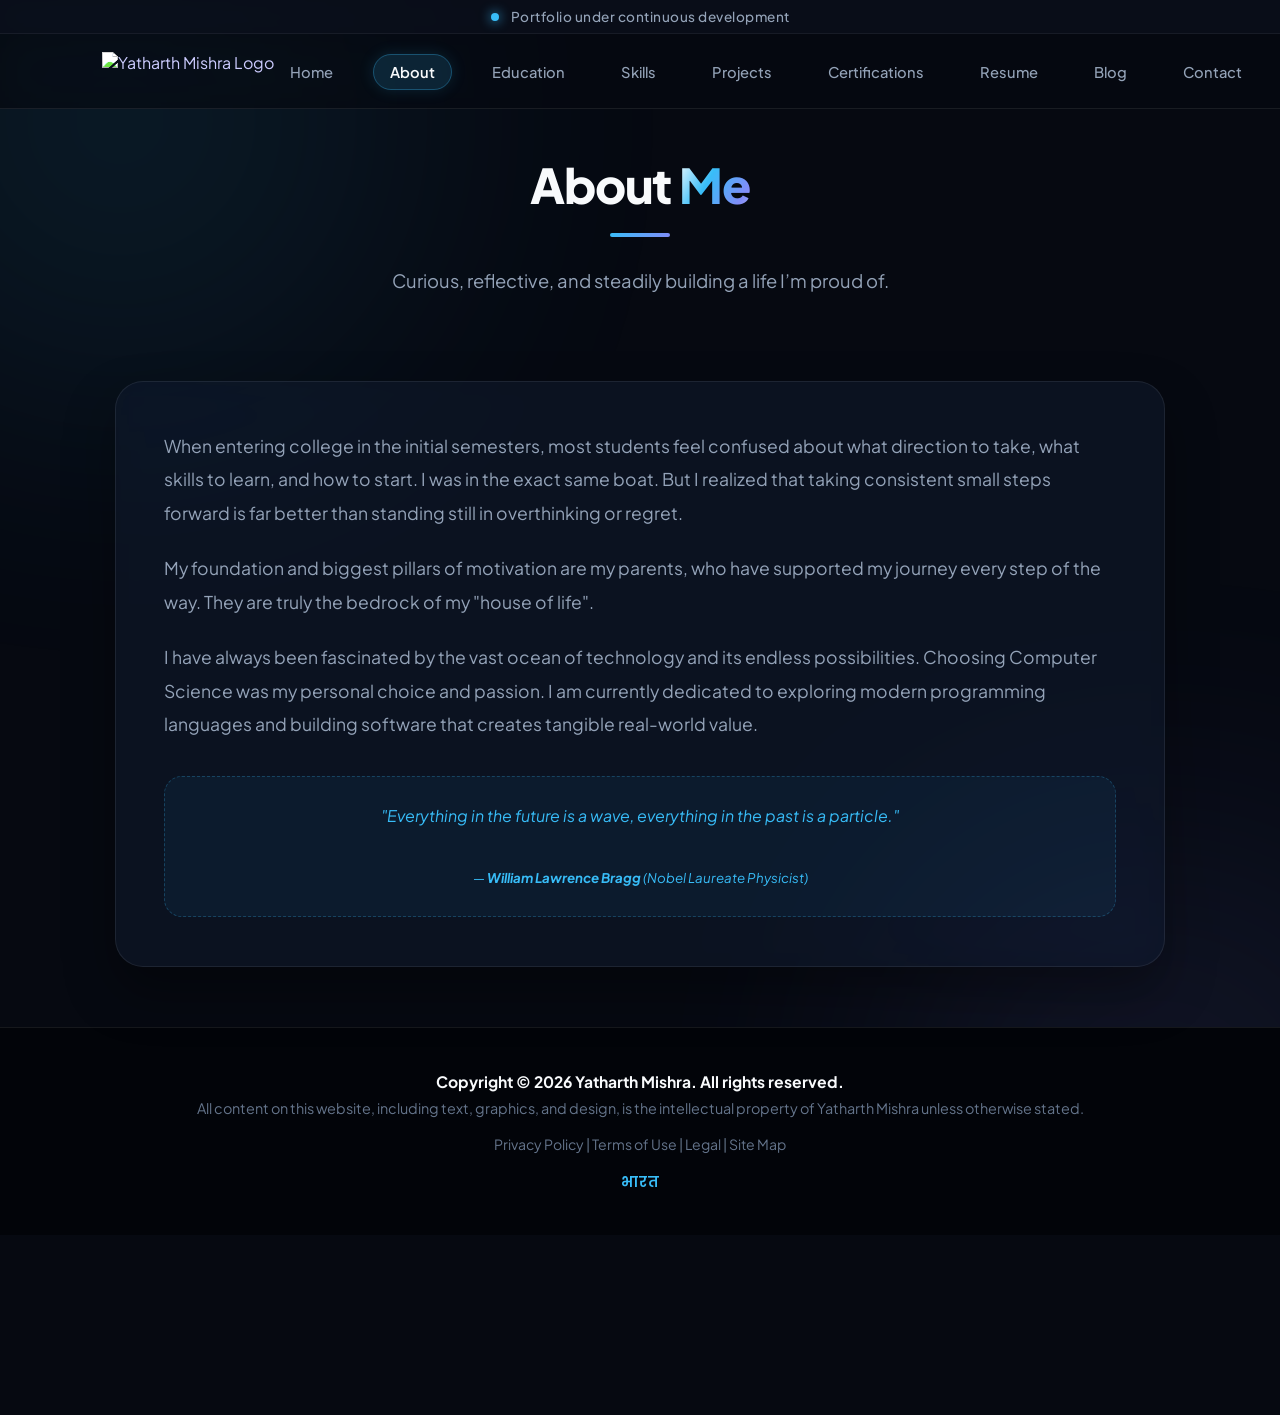
==== about.html @ 7e3f0c20 "Add certifications, resume PDF viewer, and blog pages; configure .gitignore for private files" ====
<!DOCTYPE html>
<html lang="en">

<head>
  <meta charset="UTF-8">
  <meta name="viewport" content="width=device-width, initial-scale=1.0">
  <title>Yatharth Mishra | About</title>
  <link rel="stylesheet" href="https://cdnjs.cloudflare.com/ajax/libs/font-awesome/6.7.2/css/all.min.css">
  <link rel="stylesheet" href="css/style.css">
  <script src="js/script.js" defer></script>
</head>

<body class="skills-page">

  <div class="marquee">
    <div class="marquee-content">
      <span class="pulse-dot"></span>
      <span>Portfolio under continuous development</span>
    </div>
  </div>

  <nav class="navbar">
    <a href="index.html" class="brand">
      <div class="logo">
        <img src="images/logobgless.png" alt="Yatharth Mishra Logo">
      </div>
    </a>

    <button class="nav-toggle" aria-label="Toggle navigation menu">
      <span></span>
      <span></span>
      <span></span>
    </button>

    <ul class="nav-links">
      <li><a href="index.html">Home</a></li>
      <li><a href="about.html">About</a></li>
      <li><a href="education.html">Education</a></li>
      <li><a href="skills.html">Skills</a></li>
      <li><a href="projects.html">Projects</a></li>
      <li><a href="certifications.html">Certifications</a></li>
      <li><a href="resume.html">Resume</a></li>
      <li><a href="blog.html">Blog</a></li>
      <li><a href="contact.html">Contact</a></li>
    </ul>
  </nav>

  <h1 class="skills-heading">About <span>Me</span></h1>
  <h2>Curious, reflective, and steadily building a life I’m proud of.</h2>

  <section class="about-section reveal">
    <div class="about-text">
      <p>
        When entering college in the initial semesters, most students feel confused about what direction to take, what
        skills to learn, and how to start.
        I was in the exact same boat. But I realized that taking consistent small steps forward is far better than
        standing still in overthinking or regret.
      </p>

      <p>
        My foundation and biggest pillars of motivation are my parents, who have supported my journey every step of the
        way.
        They are truly the bedrock of my "house of life".
      </p>

      <p>
        I have always been fascinated by the vast ocean of technology and its endless possibilities.
        Choosing Computer Science was my personal choice and passion. I am currently dedicated to exploring modern
        programming languages and building software that creates tangible real-world value.
      </p>
    </div>

    <div class="quote reveal delay-1">
      <p>
        "Everything in the future is a wave, everything in the past is a particle."
      </p>
      <br>
      <small>&mdash; <b>William Lawrence Bragg</b> (Nobel Laureate Physicist)</small>
    </div>
  </section>

  <footer class="footer">
    <p id="cprt"><b>Copyright © 2026 Yatharth Mishra. All rights reserved.</b></p>
    <p>All content on this website, including text, graphics, and design, is the intellectual property of Yatharth
      Mishra unless otherwise stated.</p>
    <p id="fts">Privacy Policy | Terms of Use | Legal | Site Map</p>
    <p id="ind">भारत</p>
  </footer>

</body>

</html>
---- css/style.css ----
@import url('https://fonts.googleapis.com/css2?family=JetBrains+Mono:wght@400;500;600;700&family=Plus+Jakarta+Sans:wght@300;400;500;600;700;800&family=Poppins:wght@300;400;500;600;700&display=swap');

:root {
    --bg-dark: #060911;
    --bg-card: rgba(15, 23, 42, 0.65);
    --bg-card-hover: rgba(26, 38, 64, 0.8);
    --border-card: rgba(255, 255, 255, 0.08);
    --border-accent: rgba(56, 189, 248, 0.35);

    --accent-cyan: #38bdf8;
    --accent-blue: #60a5fa;
    --accent-purple: #818cf8;
    --accent-gradient: linear-gradient(135deg, #38bdf8 0%, #818cf8 100%);
    --apple-gradient: linear-gradient(120deg, #ffffff 0%, #38bdf8 25%, #818cf8 50%, #e2e8f0 75%, #ffffff 100%);
    --accent-glow: rgba(56, 189, 248, 0.25);

    --text-primary: #f8fafc;
    --text-secondary: #94a3b8;
    --text-muted: #64748b;

    --font-main: 'Plus Jakarta Sans', 'Poppins', -apple-system, BlinkMacSystemFont, sans-serif;
    --font-mono: 'JetBrains Mono', 'Fira Code', 'Consolas', 'Courier New', monospace;
    --nav-height: 75px;
}

* {
    margin: 0;
    padding: 0;
    box-sizing: border-box;
    font-family: var(--font-main);
}


html,
body {
    width: 100%;
    max-width: 100vw;
    overflow-x: hidden;
    scroll-behavior: smooth;
    color-scheme: dark;
}

body {
    min-height: 100vh;
    display: flex;
    flex-direction: column;
    background-color: var(--bg-dark);
    color: var(--text-primary);
    position: relative;
}

/* Ambient Subtle Background Lights */
body::before,
body::after {
    content: "";
    position: fixed;
    width: 600px;
    height: 600px;
    border-radius: 50%;
    filter: blur(160px);
    z-index: -1;
    pointer-events: none;
    opacity: 0.3;
    animation: appleAmbientFloat 25s cubic-bezier(0.4, 0, 0.2, 1) infinite alternate;
}

body::before {
    top: -180px;
    left: -180px;
    background: radial-gradient(circle, #38bdf8 0%, rgba(56, 189, 248, 0) 70%);
}

body::after {
    bottom: -180px;
    right: -180px;
    background: radial-gradient(circle, #818cf8 0%, rgba(129, 140, 248, 0) 70%);
    animation-delay: -12s;
}

@keyframes appleAmbientFloat {
    0% {
        transform: translate(0, 0) scale(1);
    }

    50% {
        transform: translate(120px, 80px) scale(1.15);
    }

    100% {
        transform: translate(-80px, 150px) scale(0.95);
    }
}

/* Custom Sleek Scrollbar */
::-webkit-scrollbar {
    width: 8px;
}

::-webkit-scrollbar-track {
    background: var(--bg-dark);
}

::-webkit-scrollbar-thumb {
    background: rgba(255, 255, 255, 0.15);
    border-radius: 4px;
}

::-webkit-scrollbar-thumb:hover {
    background: var(--accent-cyan);
}

/* ===================================================
   TOP STATUS TICKER RIBBON
=================================================== */

.marquee {
    background: rgba(10, 15, 26, 0.9);
    backdrop-filter: blur(12px);
    border-bottom: 1px solid rgba(255, 255, 255, 0.06);
    color: var(--text-secondary);
    padding: 8px 12px;
    overflow: hidden;
    font-size: 0.85rem;
    font-weight: 500;
    letter-spacing: 0.5px;
    position: relative;
    z-index: 1001;
}

.marquee-content {
    display: flex;
    align-items: center;
    justify-content: center;
    gap: 12px;
    text-align: center;
}

.pulse-dot {
    width: 8px;
    height: 8px;
    background-color: var(--accent-cyan);
    border-radius: 50%;
    box-shadow: 0 0 12px var(--accent-cyan);
    animation: applePulse 2s infinite;
    flex-shrink: 0;
}

@keyframes applePulse {
    0% {
        transform: scale(0.95);
        box-shadow: 0 0 0 0 rgba(56, 189, 248, 0.8);
    }

    70% {
        transform: scale(1.15);
        box-shadow: 0 0 0 12px rgba(56, 189, 248, 0);
    }

    100% {
        transform: scale(0.95);
        box-shadow: 0 0 0 0 rgba(56, 189, 248, 0);
    }
}

/* ===================================================
   LUXURY TOP-LEFT LOGO & NAVBAR
=================================================== */

.navbar {
    position: sticky;
    top: 0;
    z-index: 1000;
    height: var(--nav-height);
    display: flex;
    justify-content: space-between;
    align-items: center;
    padding: 0 8%;
    background: rgba(6, 9, 17, 0.75);
    backdrop-filter: blur(20px);
    -webkit-backdrop-filter: blur(20px);
    border-bottom: 1px solid var(--border-card);
    transition: all 0.4s cubic-bezier(0.16, 1, 0.3, 1);
}

.navbar.scrolled {
    height: 60px;
    background: rgba(6, 9, 17, 0.9);
    backdrop-filter: blur(25px);
    border-bottom-color: rgba(56, 189, 248, 0.2);
    box-shadow: 0 10px 30px rgba(0, 0, 0, 0.5);
}

.brand {
    display: flex;
    align-items: center;
    justify-content: center;
    margin-top: auto;
    margin-bottom: auto;
    text-decoration: none;
    flex-shrink: 0;
}

/* Top-Left Clean Backgroundless Logo (100% Sharp, Crisp & Perfectly Centered) */
.logo {
    height: 38px;
    width: auto;
    max-height: 38px;
    margin-top: auto;
    margin-bottom: auto;
    position: relative;
    padding: 0;
    background: transparent;
    border: none;
    box-shadow: none;
    transition: all 0.3s ease;
    flex-shrink: 0;
    display: flex;
    align-items: center;
    justify-content: center;
}

.navbar.scrolled .logo {
    height: 32px;
    max-height: 32px;
}

.logo img {
    height: 38px;
    width: auto;
    max-height: 38px;
    margin-top: auto;
    margin-bottom: auto;
    object-fit: contain;
    background: transparent;
    display: block;
    image-rendering: -webkit-optimize-contrast;
    filter: brightness(1.25) contrast(1.1);
    transition: filter 0.3s ease, transform 0.3s ease;
}

.navbar.scrolled .logo img {
    height: 32px;
    max-height: 32px;
}

.brand:hover .logo img {
    filter: brightness(1.45) contrast(1.15) drop-shadow(0 0 10px rgba(56, 189, 248, 0.75));
    transform: translateY(-1px);
}

.tagline {
    color: var(--text-primary);
    font-size: 1.15rem;
    font-weight: 700;
    letter-spacing: -0.4px;
    background: linear-gradient(135deg, #ffffff 0%, #cbd5e1 100%);
    -webkit-background-clip: text;
    -webkit-text-fill-color: transparent;
    white-space: nowrap;
}

.nav-links {
    list-style: none;
    display: flex;
    align-items: center;
    gap: 24px;
}

.nav-links a {
    text-decoration: none;
    color: var(--text-secondary);
    font-size: 0.92rem;
    font-weight: 500;
    padding: 8px 16px;
    border-radius: 20px;
    transition: all 0.3s cubic-bezier(0.16, 1, 0.3, 1);
    position: relative;
    white-space: nowrap;
}

.nav-links a:hover {
    color: var(--text-primary);
    background: rgba(255, 255, 255, 0.08);
}

.nav-links a.active {
    color: var(--text-primary);
    font-weight: 600;
    background: rgba(56, 189, 248, 0.15);
    border: 1px solid rgba(56, 189, 248, 0.3);
    box-shadow: 0 0 15px rgba(56, 189, 248, 0.15);
}

/* Mobile Toggle */
.nav-toggle {
    display: none;
    flex-direction: column;
    justify-content: space-between;
    width: 26px;
    height: 18px;
    background: transparent;
    border: none;
    cursor: pointer;
    z-index: 1002;
}

.nav-toggle span {
    width: 100%;
    height: 2px;
    background-color: var(--text-primary);
    border-radius: 2px;
    transition: all 0.3s ease;
}

/* ===================================================
   TYPOGRAPHY & APPLE SHIMMER TEXT
=================================================== */

h1,
.skills-heading {
    text-align: center;
    font-size: clamp(2.2rem, 5vw, 3rem);
    font-weight: 800;
    letter-spacing: -1.2px;
    color: var(--text-primary);
    margin-top: 45px;
    padding: 0 15px;
}

.apple-shimmer-text,
h1 span,
.skills-heading span {
    background: var(--apple-gradient);
    background-size: 200% auto;
    -webkit-background-clip: text;
    -webkit-text-fill-color: transparent;
    animation: shimmerGradient 6s linear infinite;
}

@keyframes shimmerGradient {
    0% {
        background-position: 0% center;
    }

    100% {
        background-position: 200% center;
    }
}

h1::after,
.skills-heading::after {
    content: "";
    display: block;
    width: 60px;
    height: 4px;
    background: var(--accent-gradient);
    margin: 18px auto;
    border-radius: 4px;
}

h2 {
    text-align: center;
    max-width: 750px;
    margin: 10px auto 45px auto;
    color: var(--text-secondary);
    font-size: clamp(1rem, 2.5vw, 1.15rem);
    font-weight: 400;
    line-height: 1.7;
    padding: 0 15px;
}

/* ===================================================
   SCROLL REVEAL ANIMATIONS
=================================================== */

.reveal {
    opacity: 0;
    transform: translateY(45px) scale(0.95);
    filter: blur(12px);
    transition: opacity 0.9s cubic-bezier(0.16, 1, 0.3, 1),
        transform 0.9s cubic-bezier(0.16, 1, 0.3, 1),
        filter 0.9s cubic-bezier(0.16, 1, 0.3, 1);
    will-change: opacity, transform, filter;
}

.reveal.active {
    opacity: 1;
    transform: translateY(0) scale(1);
    filter: blur(0px);
}

.delay-1 {
    transition-delay: 0.12s;
}

.delay-2 {
    transition-delay: 0.24s;
}

.delay-3 {
    transition-delay: 0.36s;
}

/* ===================================================
   SPOTLIGHT POINTER EFFECT ON CARDS
=================================================== */

.quick-card,
.skill-card,
.project-card,
.social-card,
.about-section,
.learning-box,
.contact-form-card,
.timeline-content {
    position: relative;
    overflow: hidden;
}

.quick-card::before,
.skill-card::before,
.project-card::before,
.social-card::before,
.about-section::before,
.learning-box::before,
.contact-form-card::before {
    content: "";
    position: absolute;
    top: 0;
    left: 0;
    right: 0;
    bottom: 0;
    border-radius: inherit;
    background: radial-gradient(500px circle at var(--mouse-x, 50%) var(--mouse-y, 50%), rgba(56, 189, 248, 0.15), transparent 40%);
    opacity: 0;
    transition: opacity 0.4s ease;
    pointer-events: none;
    z-index: 1;
}

.quick-card:hover::before,
.skill-card:hover::before,
.project-card:hover::before,
.social-card:hover::before,
.about-section:hover::before,
.learning-box:hover::before,
.contact-form-card:hover::before {
    opacity: 1;
}

.quick-card *,
.skill-card *,
.project-card *,
.social-card *,
.about-section *,
.learning-box *,
.contact-form-card * {
    position: relative;
    z-index: 2;
}

/* ===================================================
   SIGNIFICANT FLUID WATER FLOATING HERO LOGO & MULTI-RIPPLES
=================================================== */

.home-page {
    width: 100%;
    flex: 1;
}

.home-page .hero {
    width: 88%;
    max-width: 1200px;
    margin: 60px auto 80px auto;
    display: flex;
    justify-content: space-between;
    align-items: center;
    gap: 60px;
    position: relative;
}

.home-page .hero-text {
    flex: 1.25;
}

.hero-welcome {
    display: inline-flex;
    align-items: center;
    gap: 12px;
    margin-bottom: 16px;
}

.welcome-line {
    display: inline-block;
    width: 24px;
    height: 2px;
    background: linear-gradient(90deg, var(--accent-cyan), var(--accent-purple));
    border-radius: 999px;
    box-shadow: 0 0 8px rgba(56, 189, 248, 0.45);
}

.welcome-label {
    font-size: 0.84rem;
    font-weight: 600;
    letter-spacing: 2px;
    text-transform: uppercase;
    color: var(--accent-cyan);
    opacity: 0.95;
}

.home-page .hero-text h1.hero-name {
    text-align: left;
    margin: 0;
    font-size: clamp(2.8rem, 6.5vw, 4.4rem);
    font-weight: 800;
    line-height: 1.06;
    letter-spacing: -2px;
    padding: 0;
    margin-top: 0;
    color: #ffffff;
    text-shadow: 0 2px 25px rgba(0, 0, 0, 0.5);
}

/* Suppress the decorative underline bar specifically in hero */
.home-page .hero-text h1::after {
    display: none;
}

/* ===================================================
   HERO DYNAMIC ROLE ROTATOR (FULL-WIDTH, MODERN, NO CLIPPING)
=================================================== */

.home-page .hero-text h2.hero-role-title {
    text-align: left;
    margin: 10px 0 24px 0;
    padding: 0;
    min-height: 2.4rem;
    position: relative;
    width: 100%;
    display: block;
}

.role-rotator {
    position: relative;
    display: block;
    width: 100%;
    min-height: 2.4rem;
}

.role-item {
    position: absolute;
    left: 0;
    top: 0;
    width: 100%;
    font-size: clamp(1.2rem, 3.2vw, 1.7rem);
    font-weight: 700;
    line-height: 1.35;
    background: linear-gradient(135deg, #38bdf8 0%, #818cf8 55%, #c084fc 100%);
    -webkit-background-clip: text;
    -webkit-text-fill-color: transparent;
    filter: drop-shadow(0 2px 14px rgba(56, 189, 248, 0.28));
    opacity: 0;
    transform: translateY(12px);
    filter: blur(4px);
    transition: opacity 0.45s ease, transform 0.45s cubic-bezier(0.16, 1, 0.3, 1), filter 0.45s ease;
    pointer-events: none;
}

.role-item.active {
    opacity: 1;
    transform: translateY(0);
    filter: blur(0);
    pointer-events: auto;
}

.role-item.leaving {
    opacity: 0;
    transform: translateY(-12px);
    filter: blur(4px);
}

.home-page .hero-description {
    max-width: 630px;
    line-height: 1.9;
    font-size: clamp(1rem, 2vw, 1.1rem);
    color: var(--text-secondary);
}

.home-page .hero-tags {
    display: flex;
    flex-wrap: wrap;
    gap: 12px;
    margin-top: 32px;
}

.home-page .hero-tags .tag-chip {
    display: inline-flex;
    align-items: center;
    gap: 9px;
    background: rgba(15, 23, 42, 0.7);
    color: var(--text-primary);
    padding: 10px 20px;
    border-radius: 999px;
    border: 1px solid rgba(255, 255, 255, 0.08);
    font-size: 0.92rem;
    font-weight: 600;
    backdrop-filter: blur(14px);
    -webkit-backdrop-filter: blur(14px);
    box-shadow: 0 4px 18px rgba(0, 0, 0, 0.22);
    transition: all 0.35s cubic-bezier(0.16, 1, 0.3, 1);
}

.home-page .hero-tags .tag-chip i {
    color: var(--accent-cyan);
    font-size: 0.95rem;
    transition: transform 0.3s ease;
}

.home-page .hero-tags .tag-chip:hover {
    background: rgba(30, 41, 59, 0.85);
    border-color: rgba(56, 189, 248, 0.45);
    color: #ffffff;
    transform: translateY(-4px) scale(1.04);
    box-shadow: 0 10px 26px rgba(56, 189, 248, 0.22);
}

.home-page .hero-tags .tag-chip:hover i {
    transform: scale(1.18);
}

.hero-ambient-glow {
    position: absolute;
    width: 280px;
    height: 280px;
    border-radius: 50%;
    background: radial-gradient(circle, rgba(56, 189, 248, 0.2) 0%, rgba(129, 140, 248, 0.08) 60%, transparent 80%);
    filter: blur(40px);
    z-index: -1;
    pointer-events: none;
    animation: heroAmbientPulse 6s ease-in-out infinite alternate;
}

@keyframes heroAmbientPulse {
    0% {
        transform: scale(0.9) translate(-10px, -10px);
        opacity: 0.6;
    }

    100% {
        transform: scale(1.1) translate(10px, 10px);
        opacity: 1;
    }
}

.home-page .hero-image {
    display: flex;
    justify-content: center;
    align-items: center;
    position: relative;
    flex-shrink: 0;
    max-width: 100%;
    /* Give right-side breathing room for the drift animation */
    padding-right: 28px;
}

/* ===================================================
   ELEGANT GLASSMORPHISM HERO LOGO FRAME
=================================================== */

.home-page .profile-water-container {
    width: 300px;
    height: 340px;
    max-width: 80vw;
    position: relative;
    display: flex;
    justify-content: center;
    align-items: center;
    animation: significantFluidWaterFloat 7.5s cubic-bezier(0.37, 0, 0.63, 1) infinite alternate;
}

@keyframes significantFluidWaterFloat {
    0% {
        transform: translateX(-24px) translateY(-5px) rotate(-3deg);
    }

    33% {
        transform: translateX(-8px) translateY(5px) rotate(1deg);
    }

    66% {
        transform: translateX(12px) translateY(-4px) rotate(3deg);
    }

    100% {
        transform: translateX(24px) translateY(4px) rotate(-2.5deg);
    }
}


/* Rotating gradient border ring (pseudo-element trick) */
.home-page .logo-border-ring {
    position: absolute;
    inset: -3px;
    border-radius: 28px;
    background: conic-gradient(from var(--angle, 0deg),
            #38bdf8 0%,
            #818cf8 25%,
            #060911 50%,
            #818cf8 75%,
            #38bdf8 100%);
    animation: rotateBorder 4s linear infinite;
    z-index: 0;
    filter: blur(1px);
}

@property --angle {
    syntax: '<angle>';
    initial-value: 0deg;
    inherits: false;
}

@keyframes rotateBorder {
    to {
        --angle: 360deg;
    }
}

/* Fallback for browsers that don't support @property */
@supports not (background: conic-gradient(from 0deg, red, blue)) {
    .home-page .logo-border-ring {
        border: 2px solid rgba(56, 189, 248, 0.6);
        background: none;
        filter: none;
    }
}

/* Main glassmorphism card */
.home-page .logo-glass-card {
    position: relative;
    z-index: 2;
    width: 100%;
    height: 100%;
    border-radius: 26px;
    background: rgba(10, 18, 35, 0.75);
    backdrop-filter: blur(12px);
    -webkit-backdrop-filter: blur(12px);
    border: 1px solid rgba(56, 189, 248, 0.15);
    box-shadow:
        0 8px 32px rgba(0, 0, 0, 0.5),
        0 0 0 1px rgba(255, 255, 255, 0.04) inset,
        0 0 60px rgba(56, 189, 248, 0.12),
        0 0 120px rgba(129, 140, 248, 0.07);
    overflow: hidden;
    display: flex;
    align-items: center;
    justify-content: center;
    animation: cardGlowPulse 4s ease-in-out infinite alternate;
}

@keyframes cardGlowPulse {
    0% {
        box-shadow: 0 8px 32px rgba(0, 0, 0, 0.5), 0 0 50px rgba(56, 189, 248, 0.1), 0 0 100px rgba(129, 140, 248, 0.06);
    }

    100% {
        box-shadow: 0 8px 32px rgba(0, 0, 0, 0.5), 0 0 80px rgba(56, 189, 248, 0.22), 0 0 150px rgba(129, 140, 248, 0.14);
    }
}

/* Shimmer sweep across the card */
.home-page .logo-glass-card::before {
    content: '';
    position: absolute;
    top: 0;
    left: -100%;
    width: 60%;
    height: 100%;
    background: linear-gradient(105deg,
            transparent 30%,
            rgba(255, 255, 255, 0.06) 50%,
            rgba(56, 189, 248, 0.08) 55%,
            transparent 70%);
    animation: shimmerSweep 5s ease-in-out infinite;
    z-index: 1;
    pointer-events: none;
}

/* Subtle top-edge highlight for glass depth */
.home-page .logo-glass-card::after {
    content: '';
    position: absolute;
    top: 0;
    left: 0;
    right: 0;
    height: 1px;
    background: linear-gradient(90deg, transparent, rgba(255, 255, 255, 0.18), rgba(56, 189, 248, 0.3), rgba(255, 255, 255, 0.18), transparent);
    z-index: 2;
    pointer-events: none;
}

@keyframes shimmerSweep {
    0% {
        left: -100%;
        opacity: 0;
    }

    10% {
        opacity: 1;
    }

    50% {
        left: 160%;
        opacity: 1;
    }

    51% {
        opacity: 0;
    }

    100% {
        left: 160%;
        opacity: 0;
    }
}

/* The logo image itself — fully uncropped */
.home-page .logo-glass-card img {
    width: 88%;
    height: 88%;
    object-fit: contain;
    display: block;
    position: relative;
    z-index: 0;
    filter: drop-shadow(0 0 18px rgba(56, 189, 248, 0.3)) drop-shadow(0 0 6px rgba(129, 140, 248, 0.25));
}



/* Multi-Layered Concentric Water Ripples Expanding Underneath */
.home-page .water-ripple-rings {
    position: absolute;
    bottom: -25px;
    left: 50%;
    transform: translateX(-50%);
    width: 360px;
    max-width: 85vw;
    height: 50px;
    z-index: 1;
    pointer-events: none;
}

.home-page .water-ripple-rings span {
    position: absolute;
    top: 50%;
    left: 50%;
    transform: translate(-50%, -50%);
    border-radius: 50%;
    border: 1.5px solid rgba(56, 189, 248, 0.5);
    background: radial-gradient(ellipse at center, rgba(56, 189, 248, 0.25) 0%, rgba(129, 140, 248, 0.08) 50%, transparent 75%);
    opacity: 0;
    transition: opacity 0.5s ease;
}

/* Trigger ripple pulse animation ONLY on hover at a slower, elegant speed */
.home-page .profile-water-container:hover .water-ripple-rings span {
    animation: multiRipplePulse 7.2s cubic-bezier(0.1, 0.8, 0.3, 1) infinite;
}

.home-page .profile-water-container:hover .water-ripple-rings .ring-1 {
    animation-delay: 0s;
}

.home-page .profile-water-container:hover .water-ripple-rings .ring-2 {
    animation-delay: 1.2s;
}

.home-page .profile-water-container:hover .water-ripple-rings .ring-3 {
    animation-delay: 2.4s;
}

.home-page .profile-water-container:hover .water-ripple-rings .ring-4 {
    animation-delay: 3.6s;
}

.home-page .profile-water-container:hover .water-ripple-rings .ring-5 {
    animation-delay: 4.8s;
}

.home-page .profile-water-container:hover .water-ripple-rings .ring-6 {
    animation-delay: 6.0s;
}

@keyframes multiRipplePulse {
    0% {
        width: 40px;
        height: 10px;
        opacity: 0.9;
        border-color: rgba(56, 189, 248, 0.7);
    }

    40% {
        opacity: 0.6;
    }

    100% {
        width: 340px;
        height: 70px;
        opacity: 0;
        border-color: rgba(129, 140, 248, 0);
    }
}

/* ===================================================
   HOME OVERVIEW (MODERN DEVELOPER CANVAS CARD)
=================================================== */

.home-page .home-overview {
    position: relative;
    width: 88%;
    max-width: 960px;
    margin: 45px auto 65px auto;
}

.overview-window-card {
    background: linear-gradient(165deg, rgba(15, 23, 42, 0.88) 0%, rgba(10, 16, 30, 0.94) 100%);
    border: 1px solid rgba(56, 189, 248, 0.16);
    border-radius: 20px;
    overflow: hidden;
    backdrop-filter: blur(24px);
    -webkit-backdrop-filter: blur(24px);
    box-shadow: 0 20px 48px rgba(0, 0, 0, 0.42), 0 0 0 1px rgba(255, 255, 255, 0.05) inset;
    transition: border-color 0.3s ease, box-shadow 0.3s ease;
}

.overview-window-card:hover {
    border-color: rgba(56, 189, 248, 0.32);
    box-shadow: 0 24px 55px rgba(0, 0, 0, 0.48), 0 0 30px rgba(56, 189, 248, 0.08);
}

.overview-window-header {
    display: flex;
    align-items: center;
    justify-content: space-between;
    padding: 13px 22px;
    background: rgba(15, 23, 42, 0.65);
    border-bottom: 1px solid rgba(255, 255, 255, 0.07);
}

.window-controls {
    display: flex;
    align-items: center;
    gap: 7px;
}

.ctrl-dot {
    width: 10px;
    height: 10px;
    border-radius: 50%;
    display: inline-block;
}

.ctrl-dot:nth-child(1) {
    background: #ef4444;
    opacity: 0.75;
}

.ctrl-dot:nth-child(2) {
    background: #f59e0b;
    opacity: 0.75;
}

.ctrl-dot:nth-child(3) {
    background: #10b981;
    opacity: 0.75;
}

.window-title-text {
    font-size: 0.78rem;
    font-weight: 500;
    color: #64748b;
    letter-spacing: 0.8px;
    font-family: 'Courier New', Courier, monospace, sans-serif;
    display: flex;
    align-items: center;
    gap: 7px;
}

.window-title-text i {
    font-size: 0.72rem;
    color: var(--accent-cyan);
}

.overview-window-body {
    padding: 34px 38px 38px 38px;
    text-align: left;
    font-family: var(--font-mono);
}

.overview-prompt-line {
    display: flex;
    align-items: baseline;
    gap: 10px;
    margin-bottom: 16px;
    justify-content: flex-start;
}

.terminal-prompt {
    font-family: var(--font-mono);
    color: var(--accent-cyan);
    font-size: 1.25rem;
    font-weight: 700;
    user-select: none;
    line-height: 1;
}

.home-page .home-overview h2,
.home-page .home-overview .overview-title {
    color: #f8fafc;
    margin: 0;
    font-family: var(--font-mono);
    font-size: clamp(1.15rem, 2.3vw, 1.45rem);
    font-weight: 600;
    letter-spacing: -0.3px;
    line-height: 1.35;
    text-align: left;
}

.terminal-cursor {
    color: var(--accent-cyan);
    font-weight: 700;
    display: inline-block;
    margin-left: 2px;
    animation: terminalCursorBlink 1.1s steps(2, start) infinite;
}

@keyframes terminalCursorBlink {

    0%,
    50% {
        opacity: 1;
    }

    51%,
    100% {
        opacity: 0;
    }
}

.overview-text {
    font-family: var(--font-mono);
    font-size: 0.95rem;
    color: #94a3b8;
    line-height: 1.82;
    margin: 0;
    text-align: left;
    letter-spacing: -0.2px;
}

/* ===================================================
   PHILOSOPHY FEATURE CARDS (CLASSY, MODERN, WATERMARK)
=================================================== */

.home-page .quick-links {
    width: 88%;
    max-width: 1200px;
    margin: 40px auto 80px auto;
    display: grid;
    grid-template-columns: repeat(auto-fit, minmax(310px, 1fr));
    gap: 32px;
}

.home-page .quick-card {
    position: relative;
    background: linear-gradient(145deg, rgba(15, 23, 42, 0.8) 0%, rgba(20, 30, 52, 0.6) 100%);
    backdrop-filter: blur(24px);
    -webkit-backdrop-filter: blur(24px);
    padding: 42px 34px;
    border-radius: 28px;
    border: 1px solid rgba(255, 255, 255, 0.08);
    transition: all 0.4s cubic-bezier(0.16, 1, 0.3, 1);
    box-shadow: 0 16px 36px rgba(0, 0, 0, 0.28);
    overflow: hidden;
    display: flex;
    flex-direction: column;
}

.card-top-indicator {
    position: absolute;
    top: 0;
    left: 0;
    right: 0;
    height: 3px;
    background: transparent;
    transition: background 0.4s ease;
}

.card-building:hover .card-top-indicator {
    background: linear-gradient(90deg, #38bdf8, transparent);
}

.card-learning:hover .card-top-indicator {
    background: linear-gradient(90deg, #818cf8, transparent);
}

.card-growing:hover .card-top-indicator {
    background: linear-gradient(90deg, #34d399, transparent);
}

.home-page .quick-card:hover {
    transform: translateY(-8px) scale(1.015);
    border-color: rgba(56, 189, 248, 0.35);
    box-shadow: 0 25px 50px rgba(0, 0, 0, 0.4), 0 0 35px rgba(56, 189, 248, 0.15);
}

.card-header-row {
    display: flex;
    justify-content: space-between;
    align-items: center;
    margin-bottom: 24px;
}

.card-icon-wrap {
    width: 54px;
    height: 54px;
    border-radius: 18px;
    display: flex;
    align-items: center;
    justify-content: center;
    font-size: 1.4rem;
    transition: all 0.35s cubic-bezier(0.16, 1, 0.3, 1);
}

.card-icon-wrap.cyan {
    background: rgba(56, 189, 248, 0.12);
    border: 1px solid rgba(56, 189, 248, 0.3);
    color: var(--accent-cyan);
    box-shadow: 0 0 20px rgba(56, 189, 248, 0.15);
}

.card-icon-wrap.purple {
    background: rgba(129, 140, 248, 0.12);
    border: 1px solid rgba(129, 140, 248, 0.3);
    color: var(--accent-purple);
    box-shadow: 0 0 20px rgba(129, 140, 248, 0.15);
}

.card-icon-wrap.emerald {
    background: rgba(52, 211, 153, 0.12);
    border: 1px solid rgba(52, 211, 153, 0.3);
    color: #34d399;
    box-shadow: 0 0 20px rgba(52, 211, 153, 0.15);
}

.quick-card:hover .card-icon-wrap {
    transform: scale(1.12) rotate(-3deg);
}

.card-watermark {
    font-size: 2.2rem;
    font-weight: 800;
    color: rgba(255, 255, 255, 0.08);
    font-family: monospace;
    letter-spacing: -1px;
    transition: color 0.4s ease;
}

.quick-card:hover .card-watermark {
    color: rgba(255, 255, 255, 0.22);
}

.home-page .quick-card h3 {
    color: #ffffff;
    margin-bottom: 14px;
    font-size: 1.45rem;
    font-weight: 700;
    display: flex;
    align-items: center;
    gap: 12px;
}

.home-page .quick-card p {
    line-height: 1.85;
    color: var(--text-secondary);
    font-size: 1.01rem;
}

/* ===================================================
/* ===================================================
   MINIMAL CLASSY HOME QUOTE (UNBOXED & EDITORIAL)
=================================================== */

.home-page .home-quote-section {
    position: relative;
    width: 90%;
    max-width: 960px;
    margin: 85px auto 105px auto;
    padding: 20px 20px 30px 20px;
    text-align: center;
}

.quote-minimal-ambient {
    position: absolute;
    top: 50%;
    left: 50%;
    transform: translate(-50%, -50%);
    width: 520px;
    height: 190px;
    background: radial-gradient(ellipse at center, rgba(56, 189, 248, 0.09) 0%, rgba(129, 140, 248, 0.04) 50%, transparent 75%);
    filter: blur(50px);
    pointer-events: none;
    z-index: 0;
}

.quote-minimal-container {
    position: relative;
    z-index: 1;
    display: flex;
    flex-direction: column;
    align-items: center;
}

.quote-minimal-icon {
    display: block;
    font-family: Georgia, 'Times New Roman', serif;
    font-size: 3.8rem;
    line-height: 1;
    height: 34px;
    margin-bottom: 12px;
    color: var(--accent-cyan);
    opacity: 0.6;
    user-select: none;
}

.quote-minimal-text {
    font-size: clamp(1.35rem, 3vw, 1.95rem);
    font-weight: 400;
    font-style: italic;
    line-height: 1.68;
    color: #f8fafc;
    letter-spacing: -0.2px;
    max-width: 820px;
    margin: 0 auto;
    text-shadow: 0 2px 20px rgba(0, 0, 0, 0.5);
}

.quote-accent-rule {
    width: 110px;
    height: 2px;
    margin: 32px auto 0 auto;
    background: linear-gradient(90deg, transparent, var(--accent-cyan), var(--accent-purple), transparent);
    border-radius: 999px;
    opacity: 0.75;
}

/* ===================================================
   COMMON SECTIONS & GLASS CARDS
=================================================== */

.about-section,
.education-section,
.contact-section,
.projects-section {
    width: 88%;
    max-width: 1050px;
    margin: 40px auto 60px auto;
    background: var(--bg-card);
    backdrop-filter: blur(20px);
    border: 1px solid var(--border-card);
    padding: 48px;
    border-radius: 28px;
    line-height: 1.9;
    box-shadow: 0 25px 50px rgba(0, 0, 0, 0.35);
}

.about-text,
.contact-text {
    font-size: 1.1rem;
    color: var(--text-secondary);
}

.about-text p {
    margin-bottom: 22px;
}

.quote {
    text-align: center;
    color: var(--accent-cyan);
    font-style: italic;
    margin-top: 35px;
    padding: 24px;
    background: rgba(56, 189, 248, 0.06);
    border-radius: 18px;
    border: 1px dashed rgba(56, 189, 248, 0.25);
}

/* ===================================================
   EDUCATION TIMELINE
=================================================== */

.timeline {
    position: relative;
    margin-top: 35px;
    padding-left: 20px;
}

.timeline::before {
    content: "";
    position: absolute;
    left: 140px;
    top: 0;
    bottom: 0;
    width: 3px;
    background: linear-gradient(180deg, var(--accent-cyan) 0%, var(--accent-purple) 100%);
    border-radius: 10px;
}

.timeline-item {
    display: grid;
    grid-template-columns: 110px 50px 1fr;
    align-items: flex-start;
    margin-bottom: 48px;
    position: relative;
}

.timeline-year {
    font-size: 1.2rem;
    font-weight: 700;
    color: var(--accent-cyan);
    text-align: right;
    padding-top: 14px;
}

.timeline-dot {
    width: 22px;
    height: 22px;
    background: var(--accent-cyan);
    border-radius: 50%;
    border: 4px solid var(--bg-dark);
    justify-self: center;
    margin-top: 16px;
    z-index: 2;
    box-shadow: 0 0 20px var(--accent-cyan);
    transition: all 0.4s cubic-bezier(0.16, 1, 0.3, 1);
}

.timeline-item:hover .timeline-dot {
    transform: scale(1.4);
    background: var(--accent-purple);
    box-shadow: 0 0 25px var(--accent-purple);
}

.timeline-content {
    background: rgba(15, 23, 42, 0.85);
    border: 1px solid var(--border-card);
    padding: 30px;
    border-radius: 22px;
    border-left: 4px solid var(--accent-cyan);
    box-shadow: 0 12px 30px rgba(0, 0, 0, 0.25);
    transition: all 0.4s cubic-bezier(0.16, 1, 0.3, 1);
}

.timeline-content:hover {
    transform: translateX(10px) scale(1.01);
    border-color: var(--border-accent);
    box-shadow: 0 20px 40px rgba(56, 189, 248, 0.2);
}

.timeline-content h3 {
    margin-bottom: 12px;
    color: var(--text-primary);
    font-size: 1.35rem;
}

.timeline-content p {
    margin-bottom: 8px;
    color: var(--text-secondary);
    font-size: 1rem;
    line-height: 1.6;
}

/* Timeline Card Enhancements & Achievement Badges */
.timeline-card-header {
    display: flex;
    justify-content: space-between;
    align-items: center;
    flex-wrap: wrap;
    gap: 12px;
    margin-bottom: 16px;
    padding-bottom: 12px;
    border-bottom: 1px solid rgba(255, 255, 255, 0.08);
}

.timeline-card-header h3 {
    margin: 0;
    display: flex;
    align-items: center;
    gap: 10px;
}

.edu-score-pill {
    display: inline-flex;
    align-items: center;
    font-size: 0.95rem;
    font-weight: 800;
    letter-spacing: 0.5px;
    padding: 5px 14px;
    border-radius: 999px;
    background: rgba(56, 189, 248, 0.15);
    border: 1px solid rgba(56, 189, 248, 0.4);
    color: var(--accent-cyan);
    box-shadow: 0 0 16px rgba(56, 189, 248, 0.2);
}

.edu-status-badge {
    display: inline-flex;
    align-items: center;
    gap: 8px;
    font-size: 0.85rem;
    font-weight: 700;
    padding: 5px 14px;
    border-radius: 999px;
    background: rgba(16, 185, 129, 0.15);
    border: 1px solid rgba(16, 185, 129, 0.35);
    color: #34d399;
}

.edu-icon {
    color: var(--accent-cyan);
    margin-right: 6px;
    width: 16px;
    text-align: center;
}

.edu-achievements-box {
    margin-top: 18px;
    padding: 16px 18px;
    border-radius: 14px;
    background: rgba(15, 23, 42, 0.6);
    border: 1px solid rgba(255, 255, 255, 0.06);
}

.edu-achievements-title {
    font-size: 0.92rem;
    font-weight: 700;
    color: var(--text-primary);
    margin-bottom: 12px;
    display: flex;
    align-items: center;
    gap: 8px;
    text-transform: uppercase;
    letter-spacing: 0.6px;
}

.edu-achievements-title i {
    color: #facc15;
}

.edu-badges-list {
    display: flex;
    flex-wrap: wrap;
    gap: 10px;
    margin-top: 8px;
}

.edu-badge {
    display: inline-flex;
    align-items: center;
    gap: 8px;
    padding: 6px 14px;
    border-radius: 10px;
    font-size: 0.88rem;
    font-weight: 600;
    background: rgba(30, 41, 59, 0.7);
    border: 1px solid rgba(255, 255, 255, 0.08);
    color: var(--text-primary);
    transition: all 0.3s ease;
}

.edu-badge:hover {
    transform: translateY(-2px);
    box-shadow: 0 4px 14px rgba(0, 0, 0, 0.3);
}

.edu-badge.gold-badge {
    background: linear-gradient(135deg, rgba(234, 179, 8, 0.18) 0%, rgba(202, 138, 4, 0.25) 100%);
    border: 1px solid rgba(250, 204, 21, 0.55);
    color: #fde047;
    box-shadow: 0 0 20px rgba(234, 179, 8, 0.25);
    font-weight: 700;
}

.edu-badge.gold-badge i {
    color: #facc15;
    filter: drop-shadow(0 0 6px rgba(250, 204, 21, 0.8));
}

.edu-badge.cyan-badge {
    background: rgba(56, 189, 248, 0.12);
    border: 1px solid rgba(56, 189, 248, 0.35);
    color: #bae6fd;
}

.edu-badge.cyan-badge i {
    color: var(--accent-cyan);
}

.edu-badge.purple-badge {
    background: rgba(129, 140, 248, 0.14);
    border: 1px solid rgba(129, 140, 248, 0.35);
    color: #e0e7ff;
}

.edu-badge.purple-badge i {
    color: var(--accent-purple);
}

/* ===================================================
   SKILLS PAGE
=================================================== */

.skills-subtitle {
    text-align: center;
    color: var(--text-secondary);
    margin-top: -15px;
    margin-bottom: 55px;
    font-size: 1.15rem;
}

.floating-skills {
    width: 88%;
    max-width: 1100px;
    margin: 0 auto 60px auto;
    display: flex;
    flex-wrap: wrap;
    justify-content: center;
    align-items: center;
    gap: 28px;
}

.skill-card {
    background: var(--bg-card);
    backdrop-filter: blur(20px);
    border: 1px solid var(--border-card);
    border-radius: 26px;
    text-align: center;
    padding: 36px 24px;
    transition: all 0.4s cubic-bezier(0.175, 0.885, 0.32, 1.275);
    box-shadow: 0 15px 35px rgba(0, 0, 0, 0.3);
    display: flex;
    flex-direction: column;
    align-items: center;
    justify-content: center;
    flex: 1 1 190px;
    max-width: 220px;
    min-width: 170px;
}

.skill-card:hover {
    transform: translateY(-12px) scale(1.03) !important;
    background: var(--bg-card-hover);
    border-color: var(--accent-cyan);
    box-shadow: 0 25px 50px rgba(56, 189, 248, 0.3);
}

.skill-card img,
.skill-card i.skill-icon {
    width: 80px;
    height: 80px;
    max-width: 100%;
    object-fit: contain;
    margin-bottom: 20px;
    transition: transform 0.4s cubic-bezier(0.175, 0.885, 0.32, 1.275);
    filter: drop-shadow(0 6px 12px rgba(0, 0, 0, 0.4));
}

.skill-card i.skill-icon {
    font-size: 3.6rem;
    color: var(--accent-cyan);
    display: flex;
    align-items: center;
    justify-content: center;
}

.skill-card:hover img,
.skill-card:hover i.skill-icon {
    transform: scale(1.18) rotate(6deg);
}

.skill-card h2 {
    color: var(--text-primary);
    margin: 0;
    font-size: 1.4rem;
    font-weight: 700;
}

/* Learning Box */
.learning-box {
    width: 88%;
    max-width: 950px;
    margin: 20px auto 80px auto;
    text-align: center;
    background: var(--bg-card);
    backdrop-filter: blur(20px);
    border: 1px solid var(--border-card);
    border-radius: 28px;
    padding: 45px;
    box-shadow: 0 20px 45px rgba(0, 0, 0, 0.3);
}

.learning-box h2 {
    color: var(--accent-cyan);
    margin-bottom: 28px;
    font-size: 1.6rem;
}

.learning-tags {
    display: flex;
    flex-wrap: wrap;
    justify-content: center;
    gap: 16px;
}

.learning-tags span {
    background: rgba(10, 15, 26, 0.85);
    border: 1px solid var(--border-card);
    color: var(--text-primary);
    padding: 12px 24px;
    border-radius: 30px;
    font-size: 0.98rem;
    font-weight: 500;
    transition: all 0.35s cubic-bezier(0.16, 1, 0.3, 1);
}

.learning-tags span:hover {
    background: var(--accent-cyan);
    color: #060911;
    font-weight: 700;
    transform: translateY(-4px) scale(1.05);
    box-shadow: 0 10px 25px rgba(56, 189, 248, 0.35);
}

/* ===================================================
   PROJECTS SECTION
=================================================== */

.projects-section {
    display: flex;
    flex-direction: column;
    gap: 45px;
    width: 88%;
    max-width: 950px;
    margin: 40px auto 80px auto;
}

.project-card {
    background: rgba(15, 23, 42, 0.85);
    border-radius: 26px;
    padding: 44px;
    border: 1px solid var(--border-card);
    transition: all 0.4s cubic-bezier(0.16, 1, 0.3, 1);
    box-shadow: 0 15px 35px rgba(0, 0, 0, 0.25);
    position: relative;
    overflow: hidden;
}

.project-card:hover {
    border-color: var(--border-accent);
    box-shadow: 0 25px 50px rgba(56, 189, 248, 0.2);
    transform: translateY(-8px);
}

.project-card h2 {
    text-align: left;
    margin: 0 0 18px 0;
    color: var(--accent-cyan);
    font-size: 1.7rem;
    font-weight: 700;
}

.project-card p {
    color: var(--text-secondary);
    font-size: 1.05rem;
    line-height: 1.85;
}

.project-details {
    list-style: none;
    margin: 22px 0;
    padding: 18px;
    background: rgba(6, 9, 17, 0.65);
    border-radius: 16px;
    border: 1px solid rgba(255, 255, 255, 0.05);
}

.project-details li {
    color: var(--text-secondary);
    font-size: 1rem;
    margin-bottom: 10px;
}

.project-details li:last-child {
    margin-bottom: 0;
}

.project-details b {
    color: var(--text-primary);
}

.project-link {
    display: inline-flex;
    align-items: center;
    gap: 10px;
    margin-top: 18px;
    padding: 14px 28px;
    background: var(--accent-gradient);
    color: #060911;
    text-decoration: none;
    border-radius: 14px;
    font-weight: 700;
    font-size: 0.98rem;
    transition: all 0.35s cubic-bezier(0.16, 1, 0.3, 1);
    box-shadow: 0 6px 20px rgba(56, 189, 248, 0.35);
}

.project-link:hover {
    transform: translateY(-4px) scale(1.03);
    box-shadow: 0 12px 30px rgba(56, 189, 248, 0.55);
}

/* ===================================================
   CONTACT SECTION & FORM
=================================================== */

.social-links {
    display: grid;
    grid-template-columns: repeat(auto-fit, minmax(200px, 1fr));
    gap: 28px;
    margin: 40px 0;
}

.social-card {
    padding: 34px 24px;
    background: rgba(15, 23, 42, 0.85);
    border: 1px solid var(--border-card);
    border-radius: 24px;
    display: flex;
    flex-direction: column;
    justify-content: center;
    align-items: center;
    text-decoration: none;
    color: var(--text-primary);
    box-shadow: 0 12px 25px rgba(0, 0, 0, 0.25);
    transition: all 0.4s cubic-bezier(0.16, 1, 0.3, 1);
}

.social-card i {
    font-size: 2.8rem;
    color: var(--accent-cyan);
    margin-bottom: 16px;
    transition: transform 0.4s cubic-bezier(0.175, 0.885, 0.32, 1.275);
}

.social-card h3 {
    margin: 0;
    font-size: 1.25rem;
    color: var(--text-primary);
}

.social-card span {
    margin-top: 8px;
    font-size: 0.9rem;
    color: var(--text-muted);
}

.social-card:hover {
    transform: translateY(-10px) scale(1.03);
    border-color: var(--accent-cyan);
    box-shadow: 0 20px 45px rgba(56, 189, 248, 0.3);
    background: rgba(26, 38, 64, 0.95);
}

.social-card:hover i {
    transform: scale(1.2) rotate(6deg);
}

.contact-form-card {
    width: 88%;
    max-width: 900px;
    margin: 40px auto 80px auto;
    background: var(--bg-card);
    backdrop-filter: blur(20px);
    border: 1px solid var(--border-card);
    padding: 45px;
    border-radius: 28px;
    box-shadow: 0 25px 50px rgba(0, 0, 0, 0.35);
}

.contact-form-card h2 {
    margin-bottom: 14px;
    color: var(--text-primary);
}

.contact-form-card p {
    margin-bottom: 35px;
    text-align: center;
    color: var(--text-secondary);
}

.contact-form-card form {
    display: flex;
    flex-direction: column;
    gap: 20px;
}

.contact-form-card input,
.contact-form-card textarea {
    width: 100%;
    padding: 18px 22px;
    border-radius: 14px;
    border: 1px solid var(--border-card);
    background: rgba(6, 9, 17, 0.75);
    color: var(--text-primary);
    font-size: 1.02rem;
    outline: none;
    transition: all 0.35s ease;
}

.contact-form-card input:focus,
.contact-form-card textarea:focus {
    border-color: var(--accent-cyan);
    box-shadow: 0 0 20px rgba(56, 189, 248, 0.3);
    background: rgba(15, 23, 42, 0.95);
}

.contact-form-card textarea {
    resize: vertical;
}

.contact-form-card button {
    background: var(--accent-gradient);
    color: #060911;
    border: none;
    padding: 18px;
    border-radius: 14px;
    cursor: pointer;
    font-weight: 700;
    font-size: 1.08rem;
    transition: all 0.35s cubic-bezier(0.16, 1, 0.3, 1);
    box-shadow: 0 6px 20px rgba(56, 189, 248, 0.35);
    margin-top: 10px;
}

.contact-form-card button:hover {
    transform: translateY(-4px) scale(1.02);
    box-shadow: 0 12px 30px rgba(56, 189, 248, 0.55);
}

.form-success-banner {
    display: none;
    align-items: center;
    gap: 14px;
    background: rgba(16, 185, 129, 0.15);
    border: 1px solid rgba(16, 185, 129, 0.4);
    color: #34d399;
    padding: 18px 24px;
    border-radius: 16px;
    margin-bottom: 24px;
    font-size: 1rem;
    font-weight: 600;
    animation: slideDownFade 0.5s cubic-bezier(0.16, 1, 0.3, 1);
}

.form-success-banner i {
    font-size: 1.5rem;
    color: #34d399;
}

@keyframes slideDownFade {
    0% {
        opacity: 0;
        transform: translateY(-15px);
    }

    100% {
        opacity: 1;
        transform: translateY(0);
    }
}

button.btn-success {
    background: linear-gradient(135deg, #10b981 0%, #059669 100%) !important;
    color: #ffffff !important;
    box-shadow: 0 8px 25px rgba(16, 185, 129, 0.5) !important;
}

/* ===================================================
   FLOATING BACK TO TOP BUTTON
=================================================== */

.back-to-top {
    position: fixed;
    bottom: 35px;
    right: 35px;
    width: 52px;
    height: 52px;
    border-radius: 50%;
    background: var(--accent-gradient);
    color: #060911;
    border: none;
    display: flex;
    justify-content: center;
    align-items: center;
    font-size: 1.25rem;
    cursor: pointer;
    z-index: 999;
    opacity: 0;
    visibility: hidden;
    transform: translateY(20px);
    transition: all 0.4s cubic-bezier(0.16, 1, 0.3, 1);
    box-shadow: 0 6px 25px rgba(56, 189, 248, 0.45);
}

.back-to-top.show {
    opacity: 1;
    visibility: visible;
    transform: translateY(0);
}

.back-to-top:hover {
    transform: translateY(-6px) scale(1.08);
    box-shadow: 0 12px 35px rgba(56, 189, 248, 0.65);
}

/* ===================================================
   FOOTER
=================================================== */

.footer {
    margin-top: auto;
    background: rgba(3, 5, 10, 0.98);
    border-top: 1px solid var(--border-card);
    color: var(--text-muted);
    text-align: center;
    padding: 40px 20px;
    font-size: 0.9rem;
    line-height: 1.8;
}

#cprt {
    color: var(--text-primary);
    font-size: 0.98rem;
}

#fts {
    margin-top: 10px;
    font-size: 0.88rem;
}

#ind {
    margin-top: 12px;
    color: var(--accent-cyan);
    font-weight: 600;
    letter-spacing: 1px;
}

@media (min-width: 1041px) and (max-width: 1240px) {
    .navbar {
        padding: 0 4%;
    }
    .nav-links {
        gap: 10px;
    }
    .nav-links a {
        padding: 6px 11px;
        font-size: 0.84rem;
    }
}

@media (max-width: 1040px) {
    .navbar {
        padding: 0 5%;
    }

    .nav-toggle {
        display: flex;
    }

    .nav-links {
        position: fixed;
        top: var(--nav-height);
        right: -100%;
        width: 270px;
        height: calc(100vh - var(--nav-height));
        background: rgba(6, 9, 17, 0.97);
        backdrop-filter: blur(28px);
        -webkit-backdrop-filter: blur(28px);
        flex-direction: column;
        align-items: flex-start;
        padding: 40px 30px;
        gap: 20px;
        border-left: 1px solid var(--border-card);
        transition: right 0.4s cubic-bezier(0.16, 1, 0.3, 1);
        z-index: 1005;
        box-shadow: -10px 0 40px rgba(0, 0, 0, 0.7);
    }

    .nav-links.active {
        right: 0;
    }

    .nav-links a {
        width: 100%;
        font-size: 1.1rem;
    }

    .home-page .hero {
        flex-direction: column-reverse;
        text-align: center;
        margin: 20px auto 40px auto;
        gap: 35px;
        width: 92%;
        overflow: hidden;
    }

    .home-page .hero-welcome {
        display: flex;
        justify-content: center;
    }

    .home-page .hero-text h1,
    .home-page .hero-text h1.hero-name,
    .home-page .hero-text h2 {
        text-align: center;
    }

    .home-page .hero-text h1::after {
        margin: 18px auto;
    }

    .home-page .hero-description {
        margin: 0 auto;
    }

    .home-page .hero-tags {
        justify-content: center;
    }

    /* Mobile Responsive Water Logo & Safe Mobile Animation */
    .home-page .profile-water-container {
        width: 240px;
        height: 270px;
        max-width: 72vw;
        animation: mobileFluidWaterFloat 6s cubic-bezier(0.37, 0, 0.63, 1) infinite alternate;
    }

    .home-page .logo-glass-card img {
        width: 85%;
        height: 85%;
    }

    .home-page .water-ripple-rings {
        width: 240px;
        max-width: 80vw;
        bottom: -15px;
    }

    .timeline::before {
        left: 20px;
    }

    .timeline-item {
        grid-template-columns: 1fr;
        gap: 10px;
        padding-left: 35px;
    }

    .timeline-year {
        text-align: left;
        padding-top: 0;
    }

    .timeline-dot {
        position: absolute;
        left: 11px;
        top: 0;
        margin-top: 0;
    }

    .about-section,
    .education-section,
    .contact-section,
    .project-card,
    .contact-form-card {
        width: 92%;
        padding: 30px 22px;
    }

    .projects-section {
        gap: 30px;
        width: 92%;
        margin: 24px auto 60px auto;
    }
}

/* Mobile Drift Keyframes (Prevents horizontal layout expansion on phones) */
@keyframes mobileFluidWaterFloat {
    0% {
        transform: translateX(-12px) translateY(-3px) rotate(-2deg);
    }

    50% {
        transform: translateX(0px) translateY(3px) rotate(1deg);
    }

    100% {
        transform: translateX(12px) translateY(-2px) rotate(-1.5deg);
    }
}

@media (max-width: 480px) {
    .navbar {
        padding: 0 4%;
    }

    .tagline {
        font-size: 1.02rem;
    }

    .logo {
        height: 44px;
        width: auto;
    }

    .home-page .hero-tags span,
    .home-page .hero-tags .tag-chip {
        font-size: 0.86rem;
        padding: 8px 15px;
    }

    .about-section,
    .education-section,
    .contact-section,
    .projects-section,
    .contact-form-card {
        padding: 24px 16px;
        border-radius: 20px;
    }

    .overview-window-body {
        padding: 24px 18px;
    }

    .home-page .home-quote-section {
        margin: 45px auto 65px auto;
        padding: 20px 12px;
    }

    .quote-minimal-text {
        font-size: 1.22rem;
        line-height: 1.6;
    }

    .back-to-top {
        bottom: 20px;
        right: 20px;
        width: 44px;
        height: 44px;
        font-size: 1.1rem;
    }

    .home-page .hero-text h2.hero-role-title {
        text-align: center;
    }

    .role-rotator {
        text-align: center;
    }

    .role-item {
        text-align: center;
    }
}

/* ===================================================
   MODERN ULTRA-FAST TOP LASER PAGE TRANSITION
=================================================== */

#page-progress-bar {
    position: fixed;
    top: 0;
    left: 0;
    height: 3px;
    width: 0%;
    background: linear-gradient(90deg, #38bdf8 0%, #818cf8 50%, #c084fc 100%);
    box-shadow: 0 0 12px rgba(56, 189, 248, 0.9), 0 0 24px rgba(129, 140, 248, 0.7);
    z-index: 9999999;
    pointer-events: none;
    opacity: 0;
    transition: width 0.14s cubic-bezier(0.4, 0, 0.2, 1), opacity 0.12s ease;
}

#page-progress-bar.loading {
    opacity: 1;
    width: 85%;
}

#page-progress-bar.finished {
    width: 100%;
    opacity: 0;
    transition: width 0.08s ease, opacity 0.18s ease 0.08s;
}

/* Classy Instant Micro-Fade */
body.page-leaving {
    opacity: 0;
    transform: translateY(-3px);
    transition: opacity 0.11s ease-out, transform 0.11s ease-out;
}

body.page-enter {
    animation: pageQuickReveal 0.22s cubic-bezier(0.16, 1, 0.3, 1) forwards;
}

@keyframes pageQuickReveal {
    0% {
        opacity: 0;
        transform: translateY(4px);
    }

    100% {
        opacity: 1;
        transform: translateY(0);
    }
}

/* ===================================================
   SHARED FILTER BAR & CONTROL TABS
=================================================== */

.filter-bar-container {
    display: flex;
    justify-content: center;
    align-items: center;
    gap: 12px;
    flex-wrap: wrap;
    margin: 10px auto 45px auto;
    max-width: 950px;
    padding: 0 16px;
}

.filter-tab-btn {
    background: rgba(15, 23, 42, 0.6);
    color: var(--text-secondary);
    border: 1px solid var(--border-card);
    padding: 10px 22px;
    border-radius: 30px;
    font-size: 0.92rem;
    font-weight: 600;
    cursor: pointer;
    transition: all 0.3s cubic-bezier(0.16, 1, 0.3, 1);
    display: inline-flex;
    align-items: center;
    gap: 8px;
    backdrop-filter: blur(12px);
    outline: none;
}

.filter-tab-btn:hover {
    color: var(--text-primary);
    border-color: rgba(56, 189, 248, 0.4);
    background: rgba(56, 189, 248, 0.08);
    transform: translateY(-2px);
}

.filter-tab-btn.active {
    color: #ffffff;
    background: linear-gradient(135deg, rgba(56, 189, 248, 0.25) 0%, rgba(129, 140, 248, 0.25) 100%);
    border-color: var(--accent-cyan);
    box-shadow: 0 0 20px rgba(56, 189, 248, 0.25);
}

.filter-tab-btn .tab-count {
    background: rgba(255, 255, 255, 0.12);
    padding: 2px 8px;
    border-radius: 12px;
    font-size: 0.76rem;
    color: var(--text-primary);
}

.filter-tab-btn.active .tab-count {
    background: var(--accent-cyan);
    color: #060911;
    font-weight: 700;
}

/* ===================================================
   CERTIFICATIONS & BADGES PAGE
=================================================== */

.certs-page-wrapper {
    max-width: 1200px;
    margin: 0 auto;
    padding: 10px 24px 80px 24px;
    width: 100%;
}

/* Minimalist Focus Hunt Section */
.hunt-focus-container {
    max-width: 760px;
    margin: 50px auto 90px auto;
    padding: 60px 45px;
    background: rgba(15, 23, 42, 0.75);
    border: 1px solid rgba(56, 189, 248, 0.3);
    border-radius: 28px;
    text-align: center;
    backdrop-filter: blur(25px);
    -webkit-backdrop-filter: blur(25px);
    box-shadow: 0 25px 60px rgba(0, 0, 0, 0.55), 0 0 45px rgba(56, 189, 248, 0.12);
    position: relative;
    overflow: hidden;
}

.hunt-focus-container::before {
    content: "";
    position: absolute;
    top: 0;
    left: 50%;
    transform: translateX(-50%);
    width: 180px;
    height: 3px;
    background: linear-gradient(90deg, transparent, #38bdf8, #818cf8, transparent);
}

.hunt-focus-icon {
    width: 80px;
    height: 80px;
    border-radius: 24px;
    background: radial-gradient(circle, rgba(56, 189, 248, 0.22) 0%, rgba(15, 23, 42, 0.9) 75%);
    border: 1px solid rgba(56, 189, 248, 0.45);
    display: flex;
    align-items: center;
    justify-content: center;
    font-size: 2.3rem;
    color: var(--accent-cyan);
    margin: 0 auto 24px auto;
    box-shadow: 0 0 35px rgba(56, 189, 248, 0.35);
    animation: applePulse 2.8s infinite;
}

.hunt-focus-badge {
    display: inline-flex;
    align-items: center;
    gap: 8px;
    padding: 6px 18px;
    border-radius: 30px;
    background: rgba(56, 189, 248, 0.12);
    border: 1px solid rgba(56, 189, 248, 0.3);
    color: var(--accent-cyan);
    font-size: 0.84rem;
    font-weight: 700;
    letter-spacing: 0.8px;
    text-transform: uppercase;
    margin-bottom: 22px;
}

.hunt-focus-title {
    font-size: clamp(2rem, 4vw, 2.7rem);
    font-weight: 800;
    color: #ffffff;
    letter-spacing: -0.5px;
    margin-bottom: 18px;
    background: linear-gradient(135deg, #ffffff 0%, #cbd5e1 50%, #38bdf8 100%);
    -webkit-background-clip: text;
    -webkit-text-fill-color: transparent;
}

.hunt-focus-desc {
    font-size: clamp(1.08rem, 2.5vw, 1.25rem);
    color: var(--text-primary);
    line-height: 1.75;
    max-width: 620px;
    margin: 0 auto 22px auto;
    font-weight: 500;
}

.hunt-focus-divider {
    width: 70px;
    height: 3px;
    background: linear-gradient(90deg, #38bdf8, #818cf8);
    margin: 24px auto;
    border-radius: 3px;
}

.hunt-focus-subtext {
    font-size: 0.96rem;
    color: var(--text-secondary);
    line-height: 1.65;
    max-width: 540px;
    margin: 0 auto;
}

/* Embedded Resume PDF Viewer */
.resume-pdf-container {
    width: 100%;
    max-width: 1040px;
    margin: 0 auto 60px auto;
    border-radius: 24px;
    overflow: hidden;
    border: 1px solid rgba(56, 189, 248, 0.35);
    background: #0f172a;
    box-shadow: 0 25px 60px rgba(0, 0, 0, 0.65), 0 0 35px rgba(56, 189, 248, 0.12);
    height: 85vh;
    min-height: 840px;
    position: relative;
}

.resume-pdf-frame {
    width: 100%;
    height: 100%;
    border: none;
    display: block;
    background: #1e293b;
}

/* Toolbar Centered Layout */
.resume-toolbar.centered {
    justify-content: center;
    gap: 18px;
}

/* Hunt is On / In Development Banner */
.cert-hunt-banner {
    background: linear-gradient(135deg, rgba(15, 23, 42, 0.9) 0%, rgba(30, 41, 59, 0.8) 100%);
    border: 1px solid rgba(56, 189, 248, 0.35);
    border-radius: 22px;
    padding: 26px 32px;
    margin-bottom: 35px;
    backdrop-filter: blur(20px);
    box-shadow: 0 15px 40px rgba(0, 0, 0, 0.45), 0 0 30px rgba(56, 189, 248, 0.12);
    display: flex;
    align-items: center;
    justify-content: space-between;
    gap: 25px;
    flex-wrap: wrap;
    position: relative;
    overflow: hidden;
}

.cert-hunt-banner::before {
    content: "";
    position: absolute;
    top: 0;
    left: 0;
    width: 5px;
    height: 100%;
    background: linear-gradient(180deg, #38bdf8 0%, #818cf8 100%);
}

.cert-hunt-left {
    display: flex;
    align-items: center;
    gap: 20px;
    max-width: 780px;
}

.cert-hunt-icon-box {
    width: 58px;
    height: 58px;
    border-radius: 16px;
    background: radial-gradient(circle, rgba(56, 189, 248, 0.2) 0%, rgba(15, 23, 42, 0.8) 80%);
    border: 1px solid rgba(56, 189, 248, 0.4);
    display: flex;
    align-items: center;
    justify-content: center;
    font-size: 1.6rem;
    color: var(--accent-cyan);
    box-shadow: 0 0 25px rgba(56, 189, 248, 0.3);
    flex-shrink: 0;
    animation: applePulse 2.5s infinite;
}

.cert-hunt-text h3 {
    font-size: 1.35rem;
    font-weight: 800;
    color: #ffffff;
    margin-bottom: 6px;
    display: flex;
    align-items: center;
    gap: 10px;
}

.cert-hunt-text p {
    font-size: 0.94rem;
    color: var(--text-secondary);
    line-height: 1.6;
}

.cert-hunt-badge {
    display: inline-flex;
    align-items: center;
    gap: 8px;
    padding: 8px 18px;
    border-radius: 30px;
    background: rgba(56, 189, 248, 0.12);
    border: 1px solid rgba(56, 189, 248, 0.3);
    color: var(--accent-cyan);
    font-size: 0.84rem;
    font-weight: 700;
    letter-spacing: 0.5px;
    text-transform: uppercase;
    white-space: nowrap;
}

/* Stats Ribbon */
.certs-stats-grid {
    display: grid;
    grid-template-columns: repeat(auto-fit, minmax(220px, 1fr));
    gap: 20px;
    margin-bottom: 45px;
}

.cert-stat-card {
    background: var(--bg-card);
    border: 1px solid var(--border-card);
    border-radius: 18px;
    padding: 22px 24px;
    display: flex;
    align-items: center;
    gap: 18px;
    backdrop-filter: blur(16px);
    transition: all 0.35s cubic-bezier(0.16, 1, 0.3, 1);
}

.cert-stat-card:hover {
    border-color: rgba(56, 189, 248, 0.4);
    transform: translateY(-4px);
    box-shadow: 0 12px 30px rgba(0, 0, 0, 0.35);
}

.cert-stat-icon {
    width: 52px;
    height: 52px;
    border-radius: 14px;
    background: linear-gradient(135deg, rgba(56, 189, 248, 0.15) 0%, rgba(129, 140, 248, 0.15) 100%);
    border: 1px solid rgba(56, 189, 248, 0.3);
    display: flex;
    align-items: center;
    justify-content: center;
    font-size: 1.4rem;
    color: var(--accent-cyan);
    flex-shrink: 0;
}

.cert-stat-info h3 {
    font-size: 1.65rem;
    font-weight: 800;
    color: var(--text-primary);
    line-height: 1.1;
    margin-bottom: 4px;
}

.cert-stat-info p {
    font-size: 0.86rem;
    color: var(--text-secondary);
    font-weight: 500;
}

/* Section Header Divider */
.certs-section-title {
    display: flex;
    align-items: center;
    gap: 14px;
    font-size: 1.35rem;
    font-weight: 700;
    color: var(--text-primary);
    margin: 40px 0 25px 0;
    padding-bottom: 12px;
    border-bottom: 1px solid rgba(255, 255, 255, 0.08);
}

.certs-section-title i {
    color: var(--accent-cyan);
}

/* Certifications Cards Grid */
.certs-grid {
    display: grid;
    grid-template-columns: repeat(auto-fill, minmax(360px, 1fr));
    gap: 26px;
    margin-bottom: 50px;
}

.cert-card {
    background: var(--bg-card);
    border: 1px solid var(--border-card);
    border-radius: 20px;
    padding: 28px;
    display: flex;
    flex-direction: column;
    justify-content: space-between;
    backdrop-filter: blur(16px);
    transition: all 0.35s cubic-bezier(0.16, 1, 0.3, 1);
    position: relative;
    overflow: hidden;
}

.cert-card::before {
    content: "";
    position: absolute;
    top: 0;
    left: 0;
    right: 0;
    height: 3px;
    background: linear-gradient(90deg, #38bdf8, #818cf8);
    opacity: 0;
    transition: opacity 0.3s ease;
}

.cert-card:hover {
    border-color: rgba(56, 189, 248, 0.45);
    background: var(--bg-card-hover);
    transform: translateY(-5px);
    box-shadow: 0 16px 36px rgba(0, 0, 0, 0.45), 0 0 24px rgba(56, 189, 248, 0.12);
}

.cert-card:hover::before {
    opacity: 1;
}

.cert-card-top {
    display: flex;
    justify-content: space-between;
    align-items: flex-start;
    gap: 16px;
    margin-bottom: 18px;
}

.cert-issuer-badge {
    width: 52px;
    height: 52px;
    border-radius: 14px;
    background: rgba(15, 23, 42, 0.85);
    border: 1px solid rgba(56, 189, 248, 0.25);
    display: flex;
    align-items: center;
    justify-content: center;
    font-size: 1.5rem;
    color: var(--accent-cyan);
    box-shadow: 0 4px 15px rgba(0, 0, 0, 0.3);
}

.cert-verified-pill {
    display: inline-flex;
    align-items: center;
    gap: 6px;
    padding: 5px 12px;
    border-radius: 20px;
    background: rgba(16, 185, 129, 0.12);
    border: 1px solid rgba(16, 185, 129, 0.3);
    color: #34d399;
    font-size: 0.78rem;
    font-weight: 600;
    letter-spacing: 0.3px;
}

.cert-verified-pill i {
    font-size: 0.82rem;
}

.cert-name {
    font-size: 1.22rem;
    font-weight: 700;
    color: var(--text-primary);
    line-height: 1.35;
    margin-bottom: 8px;
}

.cert-issuer-name {
    color: var(--accent-cyan);
    font-size: 0.94rem;
    font-weight: 600;
    margin-bottom: 14px;
    display: flex;
    align-items: center;
    gap: 8px;
}

.cert-description {
    color: var(--text-secondary);
    font-size: 0.92rem;
    line-height: 1.6;
    margin-bottom: 18px;
}

.cert-meta-row {
    display: flex;
    flex-wrap: wrap;
    gap: 16px;
    font-size: 0.82rem;
    color: var(--text-muted);
    font-family: var(--font-mono);
    margin-bottom: 20px;
    padding: 10px 14px;
    background: rgba(6, 9, 17, 0.6);
    border-radius: 10px;
    border: 1px solid rgba(255, 255, 255, 0.05);
}

.cert-meta-item {
    display: flex;
    align-items: center;
    gap: 6px;
}

.cert-meta-item i {
    color: var(--accent-purple);
}

.cert-skills-tags {
    display: flex;
    flex-wrap: wrap;
    gap: 8px;
    margin-bottom: 22px;
}

.cert-tag {
    background: rgba(255, 255, 255, 0.06);
    border: 1px solid rgba(255, 255, 255, 0.08);
    color: var(--text-secondary);
    padding: 4px 11px;
    border-radius: 12px;
    font-size: 0.78rem;
    font-weight: 500;
    transition: all 0.25s ease;
}

.cert-card:hover .cert-tag {
    background: rgba(56, 189, 248, 0.1);
    color: var(--text-primary);
    border-color: rgba(56, 189, 248, 0.2);
}

.cert-actions {
    display: flex;
    align-items: center;
    gap: 12px;
    margin-top: auto;
    padding-top: 14px;
    border-top: 1px solid rgba(255, 255, 255, 0.06);
}

.cert-btn {
    padding: 9px 18px;
    border-radius: 12px;
    font-size: 0.86rem;
    font-weight: 600;
    text-decoration: none;
    display: inline-flex;
    align-items: center;
    gap: 8px;
    cursor: pointer;
    transition: all 0.25s ease;
    border: none;
}

.cert-btn-primary {
    background: var(--accent-gradient);
    color: #ffffff;
    box-shadow: 0 4px 15px rgba(56, 189, 248, 0.25);
}

.cert-btn-primary:hover {
    box-shadow: 0 6px 20px rgba(56, 189, 248, 0.45);
    transform: translateY(-2px);
}

.cert-btn-outline {
    background: rgba(255, 255, 255, 0.06);
    color: var(--text-secondary);
    border: 1px solid var(--border-card);
}

.cert-btn-outline:hover {
    background: rgba(255, 255, 255, 0.12);
    color: var(--text-primary);
    border-color: rgba(255, 255, 255, 0.2);
}

/* Badges Showcase Grid */
.badges-grid {
    display: grid;
    grid-template-columns: repeat(auto-fill, minmax(240px, 1fr));
    gap: 20px;
    margin-bottom: 50px;
}

.badge-card {
    background: var(--bg-card);
    border: 1px solid var(--border-card);
    border-radius: 18px;
    padding: 24px 20px;
    text-align: center;
    display: flex;
    flex-direction: column;
    align-items: center;
    backdrop-filter: blur(16px);
    transition: all 0.35s cubic-bezier(0.16, 1, 0.3, 1);
    position: relative;
}

.badge-card:hover {
    border-color: rgba(56, 189, 248, 0.45);
    transform: translateY(-5px);
    box-shadow: 0 16px 36px rgba(0, 0, 0, 0.4), 0 0 24px rgba(56, 189, 248, 0.15);
}

.badge-emblem {
    width: 72px;
    height: 72px;
    border-radius: 50%;
    margin-bottom: 16px;
    display: flex;
    align-items: center;
    justify-content: center;
    font-size: 2rem;
    position: relative;
    background: radial-gradient(circle, rgba(56, 189, 248, 0.2) 0%, rgba(15, 23, 42, 0.8) 75%);
    border: 2px solid rgba(56, 189, 248, 0.35);
    box-shadow: 0 0 25px rgba(56, 189, 248, 0.2);
    transition: transform 0.4s ease;
}

.badge-card:hover .badge-emblem {
    transform: scale(1.08) rotate(5deg);
    border-color: var(--accent-cyan);
    box-shadow: 0 0 35px rgba(56, 189, 248, 0.4);
}

.badge-card.gold .badge-emblem {
    border-color: #fbbf24;
    color: #fbbf24;
    box-shadow: 0 0 25px rgba(251, 191, 36, 0.25);
}

.badge-card.cyan .badge-emblem {
    border-color: #38bdf8;
    color: #38bdf8;
    box-shadow: 0 0 25px rgba(56, 189, 248, 0.25);
}

.badge-card.purple .badge-emblem {
    border-color: #c084fc;
    color: #c084fc;
    box-shadow: 0 0 25px rgba(192, 132, 252, 0.25);
}

.badge-card.green .badge-emblem {
    border-color: #34d399;
    color: #34d399;
    box-shadow: 0 0 25px rgba(52, 211, 153, 0.25);
}

.badge-title {
    font-size: 1.05rem;
    font-weight: 700;
    color: var(--text-primary);
    margin-bottom: 6px;
}

.badge-org {
    font-size: 0.84rem;
    color: var(--accent-cyan);
    font-weight: 600;
    margin-bottom: 10px;
}

.badge-level-pill {
    padding: 3px 10px;
    border-radius: 12px;
    font-size: 0.76rem;
    font-weight: 600;
    background: rgba(255, 255, 255, 0.08);
    color: var(--text-secondary);
}

/* ===================================================
   INTERACTIVE RESUME PAGE & ACTIONS BAR
=================================================== */

.resume-page-wrapper {
    max-width: 1040px;
    margin: 0 auto;
    padding: 10px 24px 80px 24px;
    width: 100%;
}

/* Action Control Bar */
.resume-toolbar {
    display: flex;
    justify-content: space-between;
    align-items: center;
    gap: 16px;
    flex-wrap: wrap;
    background: rgba(15, 23, 42, 0.75);
    border: 1px solid var(--border-card);
    border-radius: 20px;
    padding: 16px 24px;
    margin-bottom: 35px;
    backdrop-filter: blur(20px);
    box-shadow: 0 10px 30px rgba(0, 0, 0, 0.35);
    position: sticky;
    top: 85px;
    z-index: 100;
}

.resume-toolbar-left {
    display: flex;
    align-items: center;
    gap: 12px;
    flex-wrap: wrap;
}

.resume-toolbar-right {
    display: flex;
    align-items: center;
    gap: 12px;
}

.resume-action-btn {
    padding: 10px 20px;
    border-radius: 12px;
    font-size: 0.9rem;
    font-weight: 600;
    border: none;
    cursor: pointer;
    display: inline-flex;
    align-items: center;
    gap: 8px;
    transition: all 0.28s ease;
    text-decoration: none;
    outline: none;
}

.resume-action-btn.primary {
    background: var(--accent-gradient);
    color: #ffffff;
    box-shadow: 0 4px 15px rgba(56, 189, 248, 0.35);
}

.resume-action-btn.primary:hover {
    box-shadow: 0 6px 24px rgba(56, 189, 248, 0.5);
    transform: translateY(-2px);
}

.resume-action-btn.secondary {
    background: rgba(255, 255, 255, 0.08);
    color: var(--text-primary);
    border: 1px solid rgba(255, 255, 255, 0.12);
}

.resume-action-btn.secondary:hover {
    background: rgba(255, 255, 255, 0.14);
    border-color: var(--accent-cyan);
    color: var(--accent-cyan);
    transform: translateY(-2px);
}

.resume-view-toggle {
    display: flex;
    align-items: center;
    background: rgba(6, 9, 17, 0.8);
    border: 1px solid var(--border-card);
    border-radius: 12px;
    padding: 4px;
}

.view-toggle-btn {
    background: transparent;
    border: none;
    color: var(--text-secondary);
    padding: 6px 14px;
    border-radius: 8px;
    font-size: 0.84rem;
    font-weight: 600;
    cursor: pointer;
    transition: all 0.2s ease;
}

.view-toggle-btn.active {
    background: rgba(56, 189, 248, 0.2);
    color: var(--accent-cyan);
}

/* Quick Resume Jump Navigation */
.resume-quick-nav {
    display: flex;
    gap: 10px;
    overflow-x: auto;
    padding-bottom: 8px;
    margin-bottom: 25px;
    scrollbar-width: none;
}

.resume-quick-nav::-webkit-scrollbar {
    display: none;
}

.resume-jump-link {
    color: var(--text-secondary);
    text-decoration: none;
    font-size: 0.84rem;
    font-weight: 600;
    padding: 6px 14px;
    border-radius: 20px;
    background: rgba(255, 255, 255, 0.04);
    border: 1px solid rgba(255, 255, 255, 0.06);
    white-space: nowrap;
    transition: all 0.2s ease;
}

.resume-jump-link:hover {
    color: var(--text-primary);
    border-color: var(--accent-cyan);
    background: rgba(56, 189, 248, 0.1);
}

/* The Resume Paper Document */
.resume-paper {
    background: rgba(11, 17, 32, 0.85);
    border: 1px solid var(--border-card);
    border-radius: 24px;
    padding: 45px 50px;
    backdrop-filter: blur(20px);
    box-shadow: 0 20px 50px rgba(0, 0, 0, 0.5), 0 0 30px rgba(56, 189, 248, 0.05);
    position: relative;
}

/* Resume Candidate Header */
.resume-candidate-header {
    border-bottom: 1px solid rgba(255, 255, 255, 0.1);
    padding-bottom: 28px;
    margin-bottom: 32px;
}

.resume-name-title {
    display: flex;
    justify-content: space-between;
    align-items: flex-start;
    flex-wrap: wrap;
    gap: 16px;
    margin-bottom: 16px;
}

.resume-name {
    font-size: 2.2rem;
    font-weight: 800;
    color: #ffffff;
    letter-spacing: -0.5px;
    line-height: 1.15;
}

.resume-title-subtitle {
    font-size: 1.1rem;
    font-weight: 600;
    color: var(--accent-cyan);
    margin-top: 4px;
}

.resume-badge-tag {
    display: inline-flex;
    align-items: center;
    gap: 6px;
    padding: 6px 14px;
    border-radius: 20px;
    background: rgba(56, 189, 248, 0.12);
    border: 1px solid rgba(56, 189, 248, 0.3);
    color: var(--accent-cyan);
    font-size: 0.82rem;
    font-weight: 600;
}

.resume-contact-bar {
    display: flex;
    flex-wrap: wrap;
    gap: 18px 24px;
    font-size: 0.9rem;
    color: var(--text-secondary);
}

.resume-contact-item {
    display: inline-flex;
    align-items: center;
    gap: 8px;
    text-decoration: none;
    color: var(--text-secondary);
    transition: color 0.2s ease;
}

.resume-contact-item i {
    color: var(--accent-cyan);
}

.resume-contact-item:hover {
    color: var(--text-primary);
}

/* Resume Content Sections */
.resume-section {
    margin-bottom: 34px;
}

.resume-section-heading {
    display: flex;
    align-items: center;
    gap: 12px;
    font-size: 1.25rem;
    font-weight: 700;
    color: #ffffff;
    letter-spacing: 0.5px;
    text-transform: uppercase;
    margin-bottom: 20px;
    padding-bottom: 8px;
    border-bottom: 1px solid rgba(56, 189, 248, 0.35);
}

.resume-section-heading i {
    color: var(--accent-cyan);
}

.resume-summary-text {
    color: var(--text-secondary);
    font-size: 0.98rem;
    line-height: 1.7;
}

/* Resume Experience / Education Items */
.resume-entry {
    margin-bottom: 24px;
    position: relative;
}

.resume-entry:last-child {
    margin-bottom: 0;
}

.resume-entry-top {
    display: flex;
    justify-content: space-between;
    align-items: baseline;
    flex-wrap: wrap;
    gap: 8px;
    margin-bottom: 6px;
}

.resume-entry-title {
    font-size: 1.15rem;
    font-weight: 700;
    color: var(--text-primary);
}

.resume-entry-date {
    font-family: var(--font-mono);
    font-size: 0.85rem;
    color: var(--accent-purple);
    font-weight: 600;
}

.resume-entry-sub {
    display: flex;
    justify-content: space-between;
    align-items: baseline;
    flex-wrap: wrap;
    gap: 8px;
    margin-bottom: 10px;
    font-size: 0.94rem;
}

.resume-entry-org {
    color: var(--accent-cyan);
    font-weight: 600;
}

.resume-entry-location {
    color: var(--text-muted);
    font-size: 0.86rem;
}

.resume-bullet-list {
    list-style: none;
    padding-left: 0;
}

.resume-bullet-list li {
    position: relative;
    padding-left: 22px;
    margin-bottom: 8px;
    color: var(--text-secondary);
    font-size: 0.94rem;
    line-height: 1.6;
}

.resume-bullet-list li::before {
    content: "▹";
    position: absolute;
    left: 4px;
    top: 0;
    color: var(--accent-cyan);
    font-size: 1rem;
}

/* Resume Project Grid */
.resume-projects-grid {
    display: grid;
    grid-template-columns: repeat(auto-fit, minmax(320px, 1fr));
    gap: 20px;
}

.resume-project-card {
    background: rgba(15, 23, 42, 0.5);
    border: 1px solid rgba(255, 255, 255, 0.06);
    border-radius: 14px;
    padding: 20px;
    transition: all 0.25s ease;
}

.resume-project-card:hover {
    border-color: rgba(56, 189, 248, 0.3);
    background: rgba(15, 23, 42, 0.75);
}

.resume-project-card h4 {
    font-size: 1.05rem;
    font-weight: 700;
    color: var(--text-primary);
    margin-bottom: 6px;
    display: flex;
    justify-content: space-between;
    align-items: center;
}

.resume-project-card p {
    font-size: 0.88rem;
    color: var(--text-secondary);
    line-height: 1.55;
    margin-bottom: 12px;
}

/* Resume Skills Categorized */
.resume-skills-block {
    display: grid;
    grid-template-columns: repeat(auto-fit, minmax(280px, 1fr));
    gap: 20px;
}

.resume-skill-category {
    background: rgba(15, 23, 42, 0.45);
    border: 1px solid rgba(255, 255, 255, 0.05);
    border-radius: 14px;
    padding: 18px;
}

.resume-skill-category h4 {
    font-size: 0.94rem;
    font-weight: 700;
    color: var(--accent-cyan);
    margin-bottom: 10px;
    text-transform: uppercase;
    letter-spacing: 0.5px;
    display: flex;
    align-items: center;
    gap: 8px;
}

.resume-skill-pills {
    display: flex;
    flex-wrap: wrap;
    gap: 8px;
}

.resume-skill-pill {
    background: rgba(255, 255, 255, 0.07);
    color: var(--text-primary);
    padding: 5px 12px;
    border-radius: 8px;
    font-size: 0.82rem;
    font-weight: 500;
}

/* Compact Mode Styling */
.resume-paper.compact-mode {
    padding: 30px 35px;
}

.resume-paper.compact-mode .resume-candidate-header {
    padding-bottom: 18px;
    margin-bottom: 22px;
}

.resume-paper.compact-mode .resume-name {
    font-size: 1.85rem;
}

.resume-paper.compact-mode .resume-section {
    margin-bottom: 22px;
}

.resume-paper.compact-mode .resume-section-heading {
    font-size: 1.05rem;
    margin-bottom: 12px;
    padding-bottom: 4px;
}

.resume-paper.compact-mode .resume-bullet-list li {
    margin-bottom: 4px;
    font-size: 0.88rem;
    line-height: 1.45;
}

/* ===================================================
   BLOG & TECH INSIGHTS PAGE
=================================================== */

.blog-page-wrapper {
    max-width: 1200px;
    margin: 0 auto;
    padding: 10px 24px 80px 24px;
    width: 100%;
}

/* Blog Controls & Search Bar */
.blog-controls-wrapper {
    margin-bottom: 40px;
}

.blog-search-box {
    position: relative;
    max-width: 680px;
    margin: 0 auto 24px auto;
}

.blog-search-input {
    width: 100%;
    padding: 15px 22px 15px 50px;
    border-radius: 35px;
    background: rgba(15, 23, 42, 0.7);
    border: 1px solid var(--border-card);
    color: var(--text-primary);
    font-size: 1rem;
    outline: none;
    backdrop-filter: blur(16px);
    transition: all 0.3s ease;
}

.blog-search-input:focus {
    border-color: var(--accent-cyan);
    box-shadow: 0 0 25px rgba(56, 189, 248, 0.25);
    background: rgba(15, 23, 42, 0.9);
}

.blog-search-icon {
    position: absolute;
    left: 20px;
    top: 50%;
    transform: translateY(-50%);
    color: var(--text-secondary);
    font-size: 1.1rem;
    pointer-events: none;
}

.blog-search-clear {
    position: absolute;
    right: 18px;
    top: 50%;
    transform: translateY(-50%);
    background: transparent;
    border: none;
    color: var(--text-muted);
    font-size: 1.1rem;
    cursor: pointer;
    display: none;
}

/* Featured Article Card */
.featured-blog-card {
    background: linear-gradient(135deg, rgba(15, 23, 42, 0.85) 0%, rgba(26, 38, 64, 0.7) 100%);
    border: 1px solid rgba(56, 189, 248, 0.35);
    border-radius: 24px;
    padding: 38px 42px;
    margin-bottom: 45px;
    backdrop-filter: blur(20px);
    box-shadow: 0 16px 40px rgba(0, 0, 0, 0.45), 0 0 30px rgba(56, 189, 248, 0.12);
    position: relative;
    overflow: hidden;
    transition: all 0.35s cubic-bezier(0.16, 1, 0.3, 1);
}

.featured-blog-card:hover {
    transform: translateY(-4px);
    border-color: var(--accent-cyan);
    box-shadow: 0 20px 50px rgba(0, 0, 0, 0.55), 0 0 40px rgba(56, 189, 248, 0.2);
}

.featured-badge {
    display: inline-flex;
    align-items: center;
    gap: 6px;
    background: linear-gradient(90deg, #38bdf8, #818cf8);
    color: #ffffff;
    font-size: 0.78rem;
    font-weight: 700;
    padding: 5px 14px;
    border-radius: 20px;
    text-transform: uppercase;
    letter-spacing: 0.5px;
    margin-bottom: 18px;
}

.featured-blog-title {
    font-size: clamp(1.4rem, 3vw, 2rem);
    font-weight: 800;
    color: #ffffff;
    line-height: 1.3;
    margin-bottom: 14px;
}

.featured-blog-excerpt {
    color: var(--text-secondary);
    font-size: 1.05rem;
    line-height: 1.7;
    margin-bottom: 24px;
    max-width: 900px;
}

.blog-meta-row {
    display: flex;
    align-items: center;
    gap: 18px;
    font-size: 0.86rem;
    color: var(--text-muted);
    margin-bottom: 24px;
    flex-wrap: wrap;
}

.blog-meta-item {
    display: flex;
    align-items: center;
    gap: 6px;
}

.blog-meta-item i {
    color: var(--accent-cyan);
}

/* Blog Grid */
.blog-grid {
    display: grid;
    grid-template-columns: repeat(auto-fill, minmax(350px, 1fr));
    gap: 28px;
    margin-bottom: 50px;
}

.blog-card {
    background: var(--bg-card);
    border: 1px solid var(--border-card);
    border-radius: 20px;
    padding: 30px;
    display: flex;
    flex-direction: column;
    justify-content: space-between;
    backdrop-filter: blur(16px);
    transition: all 0.35s cubic-bezier(0.16, 1, 0.3, 1);
    position: relative;
    overflow: hidden;
}

.blog-card:hover {
    border-color: rgba(56, 189, 248, 0.45);
    background: var(--bg-card-hover);
    transform: translateY(-5px);
    box-shadow: 0 16px 36px rgba(0, 0, 0, 0.45), 0 0 25px rgba(56, 189, 248, 0.12);
}

.blog-category-pill {
    display: inline-block;
    padding: 4px 12px;
    border-radius: 12px;
    font-size: 0.76rem;
    font-weight: 700;
    text-transform: uppercase;
    letter-spacing: 0.5px;
    margin-bottom: 14px;
    width: fit-content;
}

.blog-category-pill.web {
    background: rgba(56, 189, 248, 0.15);
    color: #38bdf8;
    border: 1px solid rgba(56, 189, 248, 0.3);
}

.blog-category-pill.systems {
    background: rgba(129, 140, 248, 0.15);
    color: #818cf8;
    border: 1px solid rgba(129, 140, 248, 0.3);
}

.blog-category-pill.cs {
    background: rgba(192, 132, 252, 0.15);
    color: #c084fc;
    border: 1px solid rgba(192, 132, 252, 0.3);
}

.blog-category-pill.career {
    background: rgba(52, 211, 153, 0.15);
    color: #34d399;
    border: 1px solid rgba(52, 211, 153, 0.3);
}

.blog-card-title {
    font-size: 1.25rem;
    font-weight: 700;
    color: var(--text-primary);
    line-height: 1.4;
    margin-bottom: 12px;
}

.blog-card-excerpt {
    color: var(--text-secondary);
    font-size: 0.92rem;
    line-height: 1.65;
    margin-bottom: 20px;
}

.blog-card-footer {
    display: flex;
    justify-content: space-between;
    align-items: center;
    margin-top: auto;
    padding-top: 16px;
    border-top: 1px solid rgba(255, 255, 255, 0.06);
}

.blog-read-btn {
    background: transparent;
    color: var(--accent-cyan);
    font-weight: 600;
    font-size: 0.88rem;
    border: none;
    cursor: pointer;
    display: inline-flex;
    align-items: center;
    gap: 6px;
    transition: gap 0.2s ease;
    padding: 0;
}

.blog-read-btn:hover {
    gap: 10px;
    color: #ffffff;
}

/* ===================================================
   INTERACTIVE MODAL OVERLAYS (CERTIFICATE & BLOG READER)
=================================================== */

.site-modal-overlay {
    position: fixed;
    top: 0;
    left: 0;
    right: 0;
    bottom: 0;
    background: rgba(4, 7, 14, 0.85);
    backdrop-filter: blur(20px);
    -webkit-backdrop-filter: blur(20px);
    z-index: 10000;
    display: none;
    justify-content: center;
    align-items: center;
    padding: 24px;
    opacity: 0;
    transition: opacity 0.3s cubic-bezier(0.16, 1, 0.3, 1);
}

.site-modal-overlay.active {
    display: flex;
    opacity: 1;
}

.site-modal-container {
    background: rgba(15, 23, 42, 0.95);
    border: 1px solid rgba(56, 189, 248, 0.35);
    border-radius: 24px;
    max-width: 820px;
    width: 100%;
    max-height: 90vh;
    display: flex;
    flex-direction: column;
    overflow: hidden;
    box-shadow: 0 25px 60px rgba(0, 0, 0, 0.7), 0 0 50px rgba(56, 189, 248, 0.15);
    transform: translateY(20px) scale(0.97);
    transition: transform 0.3s cubic-bezier(0.16, 1, 0.3, 1);
}

.site-modal-overlay.active .site-modal-container {
    transform: translateY(0) scale(1);
}

.site-modal-header {
    display: flex;
    justify-content: space-between;
    align-items: center;
    padding: 22px 28px;
    border-bottom: 1px solid rgba(255, 255, 255, 0.08);
}

.site-modal-header h3 {
    font-size: 1.25rem;
    font-weight: 700;
    color: var(--text-primary);
}

.site-modal-close {
    background: rgba(255, 255, 255, 0.08);
    border: 1px solid var(--border-card);
    width: 36px;
    height: 36px;
    border-radius: 50%;
    color: var(--text-secondary);
    display: flex;
    align-items: center;
    justify-content: center;
    cursor: pointer;
    font-size: 1rem;
    transition: all 0.2s ease;
}

.site-modal-close:hover {
    background: rgba(239, 68, 68, 0.2);
    border-color: rgba(239, 68, 68, 0.4);
    color: #ef4444;
}

.site-modal-body {
    padding: 28px;
    overflow-y: auto;
    color: var(--text-secondary);
    font-size: 0.98rem;
    line-height: 1.7;
}

.site-modal-body h4 {
    color: var(--text-primary);
    font-size: 1.2rem;
    margin: 20px 0 10px 0;
}

.site-modal-body p {
    margin-bottom: 16px;
}

.site-modal-body ul {
    margin-bottom: 18px;
    padding-left: 20px;
}

.site-modal-body li {
    margin-bottom: 8px;
}

.site-modal-body code {
    font-family: var(--font-mono);
    background: rgba(0, 0, 0, 0.4);
    border: 1px solid rgba(255, 255, 255, 0.1);
    padding: 2px 6px;
    border-radius: 6px;
    color: var(--accent-cyan);
    font-size: 0.9em;
}

.site-modal-body pre {
    background: rgba(6, 9, 17, 0.8);
    border: 1px solid rgba(255, 255, 255, 0.1);
    border-radius: 12px;
    padding: 16px;
    overflow-x: auto;
    margin-bottom: 20px;
}

.site-modal-body pre code {
    background: transparent;
    border: none;
    padding: 0;
    color: #e2e8f0;
}

.site-modal-callout {
    background: linear-gradient(135deg, rgba(56, 189, 248, 0.1) 0%, rgba(129, 140, 248, 0.1) 100%);
    border-left: 4px solid var(--accent-cyan);
    padding: 16px 20px;
    border-radius: 0 12px 12px 0;
    margin: 20px 0;
    color: var(--text-primary);
}

.cert-preview-card {
    background: linear-gradient(145deg, #0f172a 0%, #1e293b 100%);
    border: 2px solid rgba(56, 189, 248, 0.4);
    border-radius: 18px;
    padding: 35px 30px;
    text-align: center;
    position: relative;
    box-shadow: 0 15px 35px rgba(0, 0, 0, 0.5);
}

.cert-preview-watermark {
    font-size: 3rem;
    color: var(--accent-cyan);
    margin-bottom: 14px;
}

/* Toast notification */
.toast-notice {
    position: fixed;
    bottom: 30px;
    left: 50%;
    transform: translateX(-50%) translateY(40px);
    background: rgba(15, 23, 42, 0.95);
    border: 1px solid var(--accent-cyan);
    color: #ffffff;
    padding: 12px 24px;
    border-radius: 30px;
    font-size: 0.9rem;
    font-weight: 600;
    box-shadow: 0 10px 30px rgba(0, 0, 0, 0.5), 0 0 20px rgba(56, 189, 248, 0.3);
    z-index: 100000;
    display: flex;
    align-items: center;
    gap: 10px;
    opacity: 0;
    transition: all 0.3s cubic-bezier(0.16, 1, 0.3, 1);
    pointer-events: none;
}

.toast-notice.show {
    opacity: 1;
    transform: translateX(-50%) translateY(0);
}

/* ===================================================
   ATS-COMPLIANT PRINT STYLESHEET (FOR RESUME DOWNLOAD/PRINT)
=================================================== */

@media print {
    @page {
        margin: 12mm 15mm;
        size: A4 portrait;
    }

    /* Hide Web Layout Elements */
    .marquee,
    .navbar,
    .resume-toolbar,
    .resume-quick-nav,
    .footer,
    .back-to-top,
    #page-progress-bar,
    body::before,
    body::after {
        display: none !important;
    }

    body {
        background: #ffffff !important;
        color: #111827 !important;
        font-size: 10.5pt !important;
        line-height: 1.45 !important;
        padding: 0 !important;
    }

    .resume-page-wrapper {
        max-width: 100% !important;
        padding: 0 !important;
        margin: 0 !important;
    }

    .resume-paper {
        background: #ffffff !important;
        border: none !important;
        box-shadow: none !important;
        padding: 0 !important;
        color: #111827 !important;
    }

    .resume-candidate-header {
        border-bottom: 1.5pt solid #0f172a !important;
        padding-bottom: 12pt !important;
        margin-bottom: 14pt !important;
    }

    .resume-name {
        color: #0f172a !important;
        font-size: 20pt !important;
    }

    .resume-title-subtitle {
        color: #334155 !important;
        font-size: 11pt !important;
    }

    .resume-badge-tag {
        display: none !important;
    }

    .resume-contact-bar {
        color: #334155 !important;
        font-size: 9pt !important;
        gap: 12pt !important;
    }

    .resume-contact-item {
        color: #334155 !important;
    }

    .resume-section {
        margin-bottom: 14pt !important;
        page-break-inside: avoid;
    }

    .resume-section-heading {
        color: #0f172a !important;
        border-bottom: 1pt solid #cbd5e1 !important;
        font-size: 11pt !important;
        margin-bottom: 8pt !important;
        padding-bottom: 3pt !important;
    }

    .resume-section-heading i {
        display: none !important;
    }

    .resume-summary-text {
        color: #1f2937 !important;
        font-size: 9.5pt !important;
        line-height: 1.4 !important;
    }

    .resume-entry-title {
        color: #0f172a !important;
        font-size: 10.5pt !important;
    }

    .resume-entry-org {
        color: #1e293b !important;
        font-size: 9.5pt !important;
    }

    .resume-entry-date,
    .resume-entry-location {
        color: #475569 !important;
        font-size: 9pt !important;
    }

    .resume-bullet-list li {
        color: #334155 !important;
        font-size: 9.5pt !important;
        line-height: 1.35 !important;
        padding-left: 14pt !important;
        margin-bottom: 3pt !important;
    }

    .resume-bullet-list li::before {
        color: #0f172a !important;
    }

    .resume-projects-grid {
        display: block !important;
    }

    .resume-project-card {
        background: transparent !important;
        border: none !important;
        padding: 0 !important;
        margin-bottom: 10pt !important;
    }

    .resume-project-card h4 {
        color: #0f172a !important;
        font-size: 10pt !important;
    }

    .resume-project-card p {
        color: #334155 !important;
        font-size: 9pt !important;
    }

    .resume-skills-block {
        display: block !important;
    }

    .resume-skill-category {
        background: transparent !important;
        border: none !important;
        padding: 0 !important;
        margin-bottom: 6pt !important;
    }

    .resume-skill-category h4 {
        color: #0f172a !important;
        font-size: 9.5pt !important;
        margin-bottom: 3pt !important;
    }

    .resume-skill-pill {
        background: #f1f5f9 !important;
        color: #0f172a !important;
        border: 0.5pt solid #cbd5e1 !important;
        font-size: 8.5pt !important;
        padding: 2pt 6pt !important;
    }
}
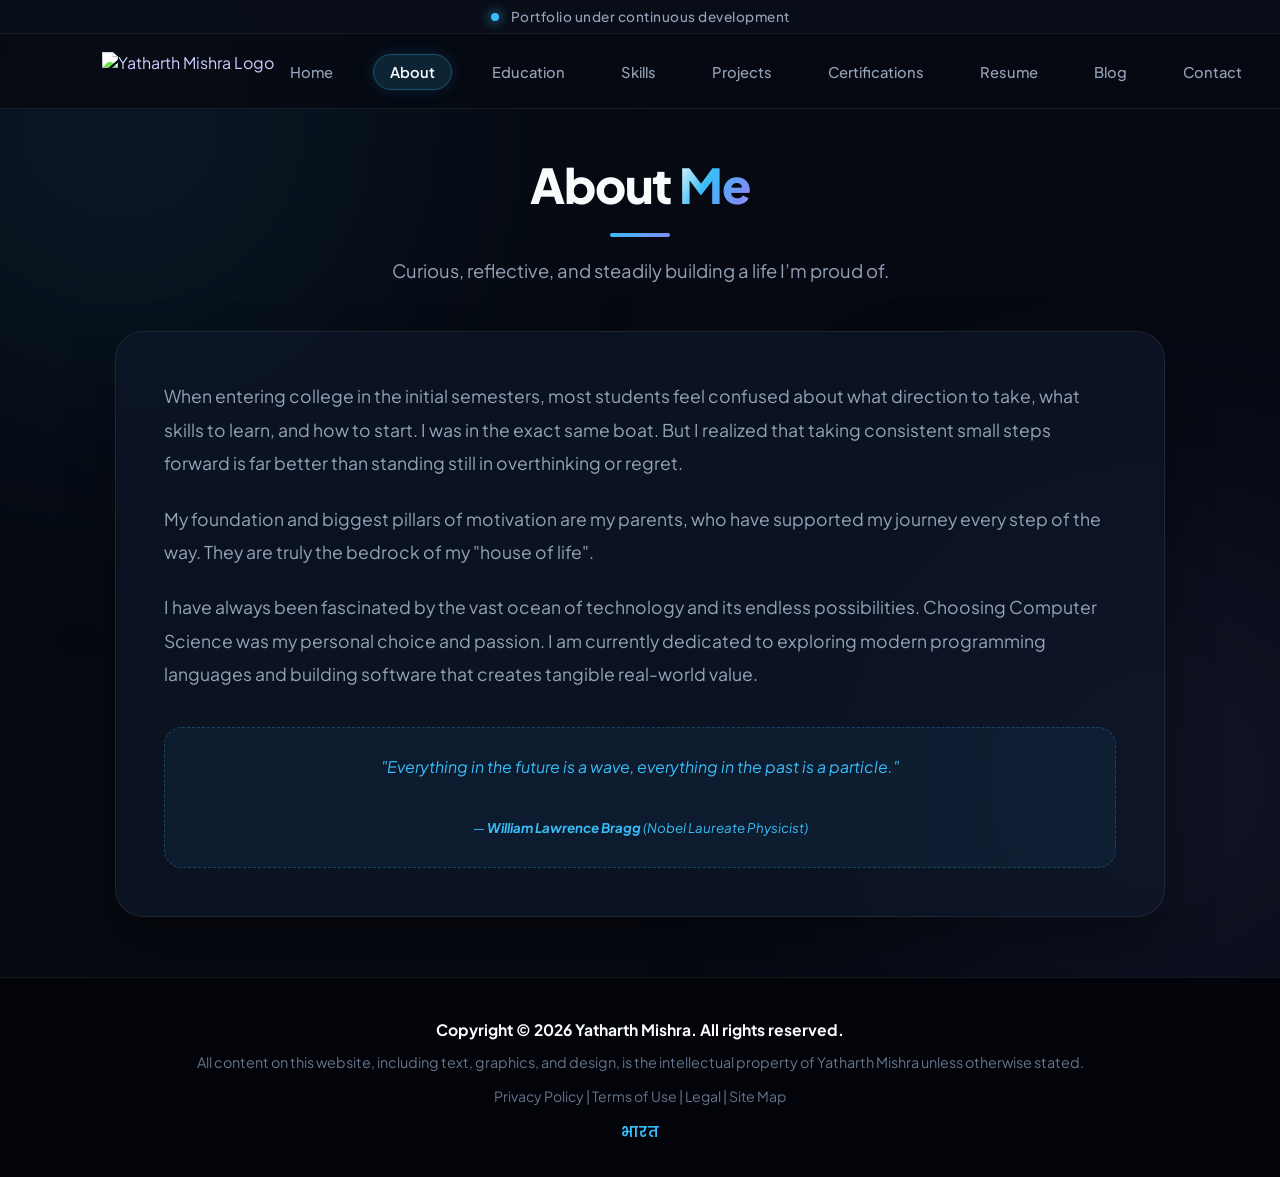
==== commit 456c33e5: "Optimize smooth scrolling performance, eliminate footer blank space, refine resume viewer, and enhan" ====
--- a/about.html
+++ b/about.html
@@ -45,39 +45,41 @@
     </ul>
   </nav>
 
-  <h1 class="skills-heading">About <span>Me</span></h1>
-  <h2>Curious, reflective, and steadily building a life I’m proud of.</h2>
+  <main class="main-content">
+    <h1 class="skills-heading">About <span>Me</span></h1>
+    <h2>Curious, reflective, and steadily building a life I’m proud of.</h2>
 
-  <section class="about-section reveal">
-    <div class="about-text">
-      <p>
-        When entering college in the initial semesters, most students feel confused about what direction to take, what
-        skills to learn, and how to start.
-        I was in the exact same boat. But I realized that taking consistent small steps forward is far better than
-        standing still in overthinking or regret.
-      </p>
+    <section class="about-section reveal">
+      <div class="about-text">
+        <p>
+          When entering college in the initial semesters, most students feel confused about what direction to take, what
+          skills to learn, and how to start.
+          I was in the exact same boat. But I realized that taking consistent small steps forward is far better than
+          standing still in overthinking or regret.
+        </p>
 
-      <p>
-        My foundation and biggest pillars of motivation are my parents, who have supported my journey every step of the
-        way.
-        They are truly the bedrock of my "house of life".
-      </p>
+        <p>
+          My foundation and biggest pillars of motivation are my parents, who have supported my journey every step of the
+          way.
+          They are truly the bedrock of my "house of life".
+        </p>
 
-      <p>
-        I have always been fascinated by the vast ocean of technology and its endless possibilities.
-        Choosing Computer Science was my personal choice and passion. I am currently dedicated to exploring modern
-        programming languages and building software that creates tangible real-world value.
-      </p>
-    </div>
+        <p>
+          I have always been fascinated by the vast ocean of technology and its endless possibilities.
+          Choosing Computer Science was my personal choice and passion. I am currently dedicated to exploring modern
+          programming languages and building software that creates tangible real-world value.
+        </p>
+      </div>
 
-    <div class="quote reveal delay-1">
-      <p>
-        "Everything in the future is a wave, everything in the past is a particle."
-      </p>
-      <br>
-      <small>&mdash; <b>William Lawrence Bragg</b> (Nobel Laureate Physicist)</small>
-    </div>
-  </section>
+      <div class="quote reveal delay-1">
+        <p>
+          "Everything in the future is a wave, everything in the past is a particle."
+        </p>
+        <br>
+        <small>&mdash; <b>William Lawrence Bragg</b> (Nobel Laureate Physicist)</small>
+      </div>
+    </section>
+  </main>
 
   <footer class="footer">
     <p id="cprt"><b>Copyright © 2026 Yatharth Mishra. All rights reserved.</b></p>
--- a/css/style.css
+++ b/css/style.css
@@ -31,27 +31,44 @@
 }
 
 
-html,
+html {
+    height: 100%;
+    width: 100%;
+    max-width: 100%;
+    overflow-x: hidden;
+    -webkit-text-size-adjust: 100%;
+    color-scheme: dark;
+}
+
 body {
+    min-height: 100%;
+    min-height: 100vh;
+    min-height: 100dvh;
     width: 100%;
-    max-width: 100vw;
+    max-width: 100%;
     overflow-x: hidden;
-    scroll-behavior: smooth;
-    color-scheme: dark;
-}
-
-body {
-    min-height: 100vh;
     display: flex;
     flex-direction: column;
+    margin: 0;
+    padding: 0;
     background-color: var(--bg-dark);
     color: var(--text-primary);
     position: relative;
 }
 
-/* Ambient Subtle Background Lights */
-body::before,
-body::after {
+main,
+.main-content,
+.home-page,
+.resume-page-wrapper,
+.certs-page-wrapper,
+.blog-page-wrapper {
+    flex: 1 0 auto;
+    width: 100%;
+}
+
+/* Ambient Subtle Background Lights (Anchored to Viewport Root) */
+html::before,
+html::after {
     content: "";
     position: fixed;
     width: 600px;
@@ -60,17 +77,17 @@
     filter: blur(160px);
     z-index: -1;
     pointer-events: none;
-    opacity: 0.3;
+    opacity: 0.28;
     animation: appleAmbientFloat 25s cubic-bezier(0.4, 0, 0.2, 1) infinite alternate;
 }
 
-body::before {
+html::before {
     top: -180px;
     left: -180px;
     background: radial-gradient(circle, #38bdf8 0%, rgba(56, 189, 248, 0) 70%);
 }
 
-body::after {
+html::after {
     bottom: -180px;
     right: -180px;
     background: radial-gradient(circle, #818cf8 0%, rgba(129, 140, 248, 0) 70%);
@@ -309,7 +326,21 @@
     height: 2px;
     background-color: var(--text-primary);
     border-radius: 2px;
-    transition: all 0.3s ease;
+    transition: all 0.35s cubic-bezier(0.16, 1, 0.3, 1);
+    transform-origin: center;
+}
+
+.nav-toggle.active span:nth-child(1) {
+    transform: translateY(8px) rotate(45deg);
+}
+
+.nav-toggle.active span:nth-child(2) {
+    opacity: 0;
+    transform: scaleX(0);
+}
+
+.nav-toggle.active span:nth-child(3) {
+    transform: translateY(-8px) rotate(-45deg);
 }
 
 /* ===================================================
@@ -370,23 +401,18 @@
 }
 
 /* ===================================================
-   SCROLL REVEAL ANIMATIONS
+   SCROLL REVEAL ANIMATIONS (FAST, BUTTERY, GPU-ACCELERATED)
 =================================================== */
 
 .reveal {
     opacity: 0;
-    transform: translateY(45px) scale(0.95);
-    filter: blur(12px);
-    transition: opacity 0.9s cubic-bezier(0.16, 1, 0.3, 1),
-        transform 0.9s cubic-bezier(0.16, 1, 0.3, 1),
-        filter 0.9s cubic-bezier(0.16, 1, 0.3, 1);
-    will-change: opacity, transform, filter;
+    transform: translateY(20px);
+    transition: opacity 0.45s ease-out, transform 0.45s cubic-bezier(0.16, 1, 0.3, 1);
 }
 
 .reveal.active {
     opacity: 1;
-    transform: translateY(0) scale(1);
-    filter: blur(0px);
+    transform: translateY(0);
 }
 
 .delay-1 {
@@ -1193,8 +1219,8 @@
     position: relative;
     width: 90%;
     max-width: 960px;
-    margin: 85px auto 105px auto;
-    padding: 20px 20px 30px 20px;
+    margin: 70px auto 45px auto;
+    padding: 20px 20px 25px 20px;
     text-align: center;
 }
 
@@ -1203,7 +1229,8 @@
     top: 50%;
     left: 50%;
     transform: translate(-50%, -50%);
-    width: 520px;
+    width: 100%;
+    max-width: 520px;
     height: 190px;
     background: radial-gradient(ellipse at center, rgba(56, 189, 248, 0.09) 0%, rgba(129, 140, 248, 0.04) 50%, transparent 75%);
     filter: blur(50px);
@@ -1937,13 +1964,26 @@
 
 .footer {
     margin-top: auto;
+    margin-bottom: 0 !important;
+    width: 100%;
+    position: relative;
+    z-index: 10;
+    order: 9999;
     background: rgba(3, 5, 10, 0.98);
     border-top: 1px solid var(--border-card);
     color: var(--text-muted);
     text-align: center;
-    padding: 40px 20px;
+    padding: 38px 20px 32px 20px;
     font-size: 0.9rem;
     line-height: 1.8;
+}
+
+.footer p {
+    margin-bottom: 6px;
+}
+
+.footer p:last-child {
+    margin-bottom: 0 !important;
 }
 
 #cprt {
@@ -1952,12 +1992,13 @@
 }
 
 #fts {
+    margin-top: 8px;
+    font-size: 0.88rem;
+}
+
+#ind {
     margin-top: 10px;
-    font-size: 0.88rem;
-}
-
-#ind {
-    margin-top: 12px;
+    margin-bottom: 0 !important;
     color: var(--accent-cyan);
     font-weight: 600;
     letter-spacing: 1px;
@@ -1989,19 +2030,22 @@
         position: fixed;
         top: var(--nav-height);
         right: -100%;
-        width: 270px;
+        width: min(85vw, 290px);
         height: calc(100vh - var(--nav-height));
-        background: rgba(6, 9, 17, 0.97);
+        height: calc(100dvh - var(--nav-height));
+        background: rgba(6, 9, 17, 0.98);
         backdrop-filter: blur(28px);
         -webkit-backdrop-filter: blur(28px);
         flex-direction: column;
         align-items: flex-start;
-        padding: 40px 30px;
-        gap: 20px;
+        padding: 35px 25px;
+        gap: 18px;
         border-left: 1px solid var(--border-card);
-        transition: right 0.4s cubic-bezier(0.16, 1, 0.3, 1);
+        transition: right 0.35s cubic-bezier(0.16, 1, 0.3, 1);
         z-index: 1005;
         box-shadow: -10px 0 40px rgba(0, 0, 0, 0.7);
+        overflow-y: auto;
+        -webkit-overflow-scrolling: touch;
     }
 
     .nav-links.active {
@@ -2010,20 +2054,26 @@
 
     .nav-links a {
         width: 100%;
-        font-size: 1.1rem;
+        font-size: 1.05rem;
     }
 
     .home-page .hero {
         flex-direction: column-reverse;
         text-align: center;
-        margin: 20px auto 40px auto;
-        gap: 35px;
-        width: 92%;
+        margin: 15px auto 35px auto;
+        gap: 30px;
+        width: 94%;
         overflow: hidden;
     }
 
     .home-page .hero-welcome {
         display: flex;
+        justify-content: center;
+    }
+
+    .home-page .hero-image {
+        padding-right: 0 !important;
+        width: 100%;
         justify-content: center;
     }
 
@@ -2039,6 +2089,7 @@
 
     .home-page .hero-description {
         margin: 0 auto;
+        padding: 0 4px;
     }
 
     .home-page .hero-tags {
@@ -2047,31 +2098,38 @@
 
     /* Mobile Responsive Water Logo & Safe Mobile Animation */
     .home-page .profile-water-container {
-        width: 240px;
-        height: 270px;
+        width: 220px;
+        height: 250px;
         max-width: 72vw;
+        margin: 0 auto;
         animation: mobileFluidWaterFloat 6s cubic-bezier(0.37, 0, 0.63, 1) infinite alternate;
     }
 
     .home-page .logo-glass-card img {
-        width: 85%;
-        height: 85%;
+        width: 82%;
+        height: 82%;
     }
 
     .home-page .water-ripple-rings {
-        width: 240px;
-        max-width: 80vw;
+        width: 220px;
+        max-width: 76vw;
         bottom: -15px;
     }
 
+    .home-page .quick-links {
+        grid-template-columns: repeat(auto-fit, minmax(260px, 1fr));
+        gap: 24px;
+        width: 94%;
+    }
+
     .timeline::before {
-        left: 20px;
+        left: 18px;
     }
 
     .timeline-item {
         grid-template-columns: 1fr;
         gap: 10px;
-        padding-left: 35px;
+        padding-left: 36px;
     }
 
     .timeline-year {
@@ -2081,7 +2139,7 @@
 
     .timeline-dot {
         position: absolute;
-        left: 11px;
+        left: 9px;
         top: 0;
         margin-top: 0;
     }
@@ -2091,21 +2149,21 @@
     .contact-section,
     .project-card,
     .contact-form-card {
-        width: 92%;
-        padding: 30px 22px;
+        width: 94%;
+        padding: 28px 20px;
     }
 
     .projects-section {
-        gap: 30px;
-        width: 92%;
-        margin: 24px auto 60px auto;
+        gap: 28px;
+        width: 94%;
+        margin: 24px auto 50px auto;
     }
 }
 
 /* Mobile Drift Keyframes (Prevents horizontal layout expansion on phones) */
 @keyframes mobileFluidWaterFloat {
     0% {
-        transform: translateX(-12px) translateY(-3px) rotate(-2deg);
+        transform: translateX(-10px) translateY(-3px) rotate(-1.5deg);
     }
 
     50% {
@@ -2113,71 +2171,317 @@
     }
 
     100% {
-        transform: translateX(12px) translateY(-2px) rotate(-1.5deg);
+        transform: translateX(10px) translateY(-2px) rotate(-1.5deg);
+    }
+}
+
+@media (max-width: 768px) {
+    .home-page .quick-links {
+        grid-template-columns: 1fr;
+        gap: 20px;
+        margin: 30px auto 50px auto;
+    }
+
+    .home-page .quick-card {
+        padding: 30px 22px;
+        border-radius: 22px;
+    }
+
+    .floating-skills {
+        width: 94%;
+        gap: 16px;
+        margin: 0 auto 40px auto;
+    }
+
+    .skill-card {
+        flex: 1 1 calc(50% - 10px);
+        min-width: 130px;
+        max-width: none;
+        padding: 24px 14px;
+        border-radius: 20px;
+    }
+
+    .skill-card img,
+    .skill-card i.skill-icon {
+        width: 56px;
+        height: 56px;
+        font-size: 2.8rem;
+        margin-bottom: 12px;
+    }
+
+    .skill-card h2 {
+        font-size: 1.15rem;
+    }
+
+    .social-links {
+        grid-template-columns: 1fr;
+        gap: 16px;
+        margin: 20px 0;
+    }
+
+    .contact-section {
+        background: transparent;
+        border: none;
+        box-shadow: none;
+        backdrop-filter: none;
+        -webkit-backdrop-filter: none;
+        padding: 0;
+        margin: 15px auto 25px auto;
+    }
+
+    .timeline-card-header {
+        flex-direction: column;
+        align-items: flex-start;
+        gap: 8px;
+    }
+
+    .hunt-focus-container {
+        width: 94%;
+        padding: 40px 22px;
+        border-radius: 22px;
+        margin: 30px auto 50px auto;
     }
 }
 
 @media (max-width: 480px) {
     .navbar {
         padding: 0 4%;
+        height: 65px;
     }
 
     .tagline {
-        font-size: 1.02rem;
+        font-size: 1rem;
     }
 
     .logo {
-        height: 44px;
+        height: 40px;
         width: auto;
+    }
+
+    h1,
+    .skills-heading {
+        font-size: clamp(1.8rem, 6.5vw, 2.4rem);
+        margin-top: 30px;
+        padding: 0 10px;
+        word-break: break-word;
+    }
+
+    h2 {
+        font-size: 0.95rem;
+        margin: 8px auto 30px auto;
+        padding: 0 12px;
+    }
+
+    .home-page .hero-text h1.hero-name {
+        font-size: clamp(2rem, 8vw, 2.8rem);
+    }
+
+    .home-page .hero-text h2.hero-role-title {
+        text-align: center;
+        min-height: 2.8rem;
+        margin: 8px 0 16px 0;
+    }
+
+    .role-rotator {
+        text-align: center;
+        min-height: 2.8rem;
+    }
+
+    .role-item {
+        text-align: center;
+        font-size: clamp(1.05rem, 4.2vw, 1.35rem);
+        width: 100%;
     }
 
     .home-page .hero-tags span,
     .home-page .hero-tags .tag-chip {
+        font-size: 0.82rem;
+        padding: 7px 13px;
+        gap: 6px;
+    }
+
+    .home-page .home-overview {
+        width: 94%;
+        margin: 25px auto 40px auto;
+    }
+
+    .overview-window-card {
+        border-radius: 18px;
+    }
+
+    .overview-window-header {
+        padding: 10px 16px;
+    }
+
+    .overview-window-body {
+        padding: 18px 14px;
+    }
+
+    .overview-prompt-line {
+        gap: 6px;
+        flex-wrap: wrap;
+        margin-bottom: 10px;
+    }
+
+    .terminal-prompt {
+        font-size: 1.05rem;
+    }
+
+    .overview-title {
+        font-size: clamp(0.95rem, 3.8vw, 1.15rem);
+        word-break: break-word;
+    }
+
+    .overview-text {
         font-size: 0.86rem;
-        padding: 8px 15px;
+        line-height: 1.65;
+    }
+
+    .home-page .quick-card {
+        padding: 24px 16px;
+        border-radius: 18px;
     }
 
     .about-section,
     .education-section,
-    .contact-section,
     .projects-section,
     .contact-form-card {
-        padding: 24px 16px;
-        border-radius: 20px;
-    }
-
-    .overview-window-body {
-        padding: 24px 18px;
+        padding: 22px 14px;
+        border-radius: 18px;
+    }
+
+    .floating-skills {
+        gap: 12px;
+    }
+
+    .skill-card {
+        min-width: 120px;
+        padding: 20px 10px;
+        border-radius: 16px;
+    }
+
+    .skill-card img,
+    .skill-card i.skill-icon {
+        width: 46px;
+        height: 46px;
+        font-size: 2.3rem;
+        margin-bottom: 10px;
+    }
+
+    .skill-card h2 {
+        font-size: 1rem;
+    }
+
+    .learning-box {
+        padding: 20px 14px;
+        border-radius: 18px;
+    }
+
+    .learning-tags span {
+        font-size: 0.8rem;
+        padding: 6px 11px;
+    }
+
+    .timeline::before {
+        left: 14px;
+    }
+
+    .timeline-item {
+        padding-left: 30px;
+        margin-bottom: 30px;
+    }
+
+    .timeline-dot {
+        left: 5px;
+        width: 18px;
+        height: 18px;
+        border-width: 3px;
+    }
+
+    .timeline-content {
+        padding: 18px 14px;
+        border-radius: 16px;
+    }
+
+    .timeline-content h3 {
+        font-size: 1.1rem;
+    }
+
+    .edu-score-pill,
+    .edu-status-badge {
+        font-size: 0.78rem;
+        padding: 3px 10px;
+    }
+
+    .edu-achievements-box {
+        padding: 10px 12px;
+    }
+
+    .edu-badge {
+        font-size: 0.78rem;
+        padding: 4px 8px;
+    }
+
+    .project-card h2 {
+        font-size: 1.25rem;
+    }
+
+    .project-card p {
+        font-size: 0.92rem;
+    }
+
+    .project-details {
+        padding: 12px;
+        font-size: 0.88rem;
+    }
+
+    .project-link {
+        width: 100%;
+        justify-content: center;
+        padding: 12px 18px;
+        font-size: 0.92rem;
+    }
+
+    .contact-form-card input,
+    .contact-form-card textarea {
+        padding: 14px 16px;
+        font-size: 0.92rem;
+        border-radius: 12px;
+    }
+
+    .contact-form-card button {
+        padding: 14px;
+        font-size: 0.95rem;
+        border-radius: 12px;
     }
 
     .home-page .home-quote-section {
-        margin: 45px auto 65px auto;
-        padding: 20px 12px;
+        margin: 35px auto 50px auto;
+        padding: 15px 8px;
+    }
+
+    .quote-minimal-ambient {
+        width: 100%;
+        max-width: 360px;
+        height: 120px;
     }
 
     .quote-minimal-text {
-        font-size: 1.22rem;
-        line-height: 1.6;
+        font-size: 1.12rem;
+        line-height: 1.55;
     }
 
     .back-to-top {
-        bottom: 20px;
-        right: 20px;
-        width: 44px;
-        height: 44px;
-        font-size: 1.1rem;
-    }
-
-    .home-page .hero-text h2.hero-role-title {
-        text-align: center;
-    }
-
-    .role-rotator {
-        text-align: center;
-    }
-
-    .role-item {
-        text-align: center;
+        bottom: 16px;
+        right: 16px;
+        width: 42px;
+        height: 42px;
+        font-size: 1rem;
+    }
+
+    .footer {
+        padding: 30px 16px 24px 16px;
+        font-size: 0.85rem;
     }
 }
 
@@ -2210,26 +2514,23 @@
     transition: width 0.08s ease, opacity 0.18s ease 0.08s;
 }
 
-/* Classy Instant Micro-Fade */
+/* Classy Instant Micro-Fade (Pure Opacity, No Body Transform) */
 body.page-leaving {
     opacity: 0;
-    transform: translateY(-3px);
-    transition: opacity 0.11s ease-out, transform 0.11s ease-out;
+    transition: opacity 0.1s ease-out;
 }
 
 body.page-enter {
-    animation: pageQuickReveal 0.22s cubic-bezier(0.16, 1, 0.3, 1) forwards;
+    animation: pageQuickReveal 0.16s ease-out forwards;
 }
 
 @keyframes pageQuickReveal {
     0% {
         opacity: 0;
-        transform: translateY(4px);
     }
 
     100% {
         opacity: 1;
-        transform: translateY(0);
     }
 }
 
@@ -2300,14 +2601,14 @@
 .certs-page-wrapper {
     max-width: 1200px;
     margin: 0 auto;
-    padding: 10px 24px 80px 24px;
+    padding: 10px 24px 35px 24px;
     width: 100%;
 }
 
 /* Minimalist Focus Hunt Section */
 .hunt-focus-container {
     max-width: 760px;
-    margin: 50px auto 90px auto;
+    margin: 35px auto 40px auto;
     padding: 60px 45px;
     background: rgba(15, 23, 42, 0.75);
     border: 1px solid rgba(56, 189, 248, 0.3);
@@ -2399,24 +2700,189 @@
     margin: 0 auto;
 }
 
-/* Embedded Resume PDF Viewer */
+/* Embedded Resume PDF Viewer & Canvas Controls */
 .resume-pdf-container {
     width: 100%;
     max-width: 1040px;
-    margin: 0 auto 60px auto;
+    margin: 0 auto 45px auto;
     border-radius: 24px;
     overflow: hidden;
     border: 1px solid rgba(56, 189, 248, 0.35);
-    background: #0f172a;
+    background: #090e1a;
     box-shadow: 0 25px 60px rgba(0, 0, 0, 0.65), 0 0 35px rgba(56, 189, 248, 0.12);
-    height: 85vh;
-    min-height: 840px;
+    min-height: 720px;
+    display: flex;
+    flex-direction: column;
     position: relative;
+}
+
+@media (max-width: 768px) {
+    .resume-pdf-container {
+        min-height: 520px;
+        border-radius: 18px;
+        margin-bottom: 30px;
+    }
+}
+
+.pdf-viewer-bar {
+    display: flex;
+    justify-content: space-between;
+    align-items: center;
+    flex-wrap: wrap;
+    gap: 12px;
+    padding: 12px 20px;
+    background: rgba(15, 23, 42, 0.95);
+    border-bottom: 1px solid var(--border-card);
+    z-index: 10;
+}
+
+.pdf-controls-group {
+    display: inline-flex;
+    align-items: center;
+    gap: 8px;
+    flex-wrap: wrap;
+}
+
+.pdf-control-btn {
+    background: rgba(30, 41, 59, 0.85);
+    border: 1px solid rgba(255, 255, 255, 0.12);
+    color: var(--text-primary);
+    padding: 7px 13px;
+    border-radius: 10px;
+    font-size: 0.84rem;
+    font-weight: 600;
+    cursor: pointer;
+    transition: all 0.25s cubic-bezier(0.16, 1, 0.3, 1);
+    display: inline-flex;
+    align-items: center;
+    gap: 7px;
+    text-decoration: none;
+}
+
+.pdf-control-btn:hover {
+    background: rgba(56, 189, 248, 0.2);
+    border-color: var(--accent-cyan);
+    color: var(--accent-cyan);
+    transform: translateY(-2px);
+}
+
+.pdf-control-btn.primary {
+    background: var(--accent-gradient);
+    color: #060911;
+    border: none;
+    box-shadow: 0 4px 15px rgba(56, 189, 248, 0.3);
+}
+
+.pdf-control-btn.primary:hover {
+    box-shadow: 0 6px 20px rgba(56, 189, 248, 0.5);
+    color: #060911;
+}
+
+.pdf-status-pill {
+    font-size: 0.82rem;
+    font-weight: 700;
+    color: var(--text-secondary);
+    padding: 5px 12px;
+    border-radius: 8px;
+    background: rgba(10, 16, 30, 0.7);
+    border: 1px solid rgba(255, 255, 255, 0.08);
+}
+
+.pdf-canvas-wrapper {
+    position: relative;
+    flex: 1;
+    overflow: auto;
+    -webkit-overflow-scrolling: touch;
+    display: flex;
+    flex-direction: column;
+    align-items: center;
+    justify-content: flex-start;
+    padding: 24px 16px;
+    background: #060911;
+    min-height: 580px;
+    width: 100%;
+}
+
+@media (max-width: 768px) {
+    .pdf-canvas-wrapper {
+        padding: 16px 8px;
+        min-height: 440px;
+    }
+}
+
+.pdf-page-canvas {
+    max-width: 100%;
+    height: auto !important;
+    display: block;
+    margin: 0 auto;
+    box-shadow: 0 12px 40px rgba(0, 0, 0, 0.8);
+    border-radius: 8px;
+    background: #ffffff;
+}
+
+.pdf-loading-overlay {
+    position: absolute;
+    inset: 0;
+    display: flex;
+    flex-direction: column;
+    align-items: center;
+    justify-content: center;
+    background: rgba(9, 14, 26, 0.95);
+    z-index: 20;
+    gap: 16px;
+    color: var(--text-secondary);
+    transition: opacity 0.3s ease, visibility 0.3s ease;
+}
+
+.pdf-loading-overlay.hidden {
+    opacity: 0;
+    visibility: hidden;
+    pointer-events: none;
+}
+
+.pdf-loading-spinner {
+    width: 44px;
+    height: 44px;
+    border: 3px solid rgba(56, 189, 248, 0.2);
+    border-top-color: var(--accent-cyan);
+    border-radius: 50%;
+    animation: pdfSpin 0.8s linear infinite;
+}
+
+@keyframes pdfSpin {
+    to { transform: rotate(360deg); }
+}
+
+.pdf-fallback-card {
+    text-align: center;
+    padding: 40px 20px;
+    max-width: 520px;
+    margin: auto;
+    color: var(--text-secondary);
+}
+
+.pdf-fallback-card i {
+    font-size: 3.2rem;
+    color: var(--accent-cyan);
+    margin-bottom: 16px;
+}
+
+.pdf-fallback-card h3 {
+    color: var(--text-primary);
+    font-size: 1.25rem;
+    margin-bottom: 10px;
+}
+
+.pdf-fallback-card p {
+    font-size: 0.95rem;
+    line-height: 1.6;
+    margin-bottom: 22px;
 }
 
 .resume-pdf-frame {
     width: 100%;
     height: 100%;
+    min-height: 600px;
     border: none;
     display: block;
     background: #1e293b;
@@ -2425,7 +2891,7 @@
 /* Toolbar Centered Layout */
 .resume-toolbar.centered {
     justify-content: center;
-    gap: 18px;
+    gap: 16px;
 }
 
 /* Hunt is On / In Development Banner */
@@ -2890,7 +3356,7 @@
 .resume-page-wrapper {
     max-width: 1040px;
     margin: 0 auto;
-    padding: 10px 24px 80px 24px;
+    padding: 10px 24px 35px 24px;
     width: 100%;
 }
 
@@ -3323,7 +3789,7 @@
 .blog-page-wrapper {
     max-width: 1200px;
     margin: 0 auto;
-    padding: 10px 24px 80px 24px;
+    padding: 10px 24px 35px 24px;
     width: 100%;
 }
 
@@ -3764,6 +4230,8 @@
     .footer,
     .back-to-top,
     #page-progress-bar,
+    html::before,
+    html::after,
     body::before,
     body::after {
         display: none !important;
